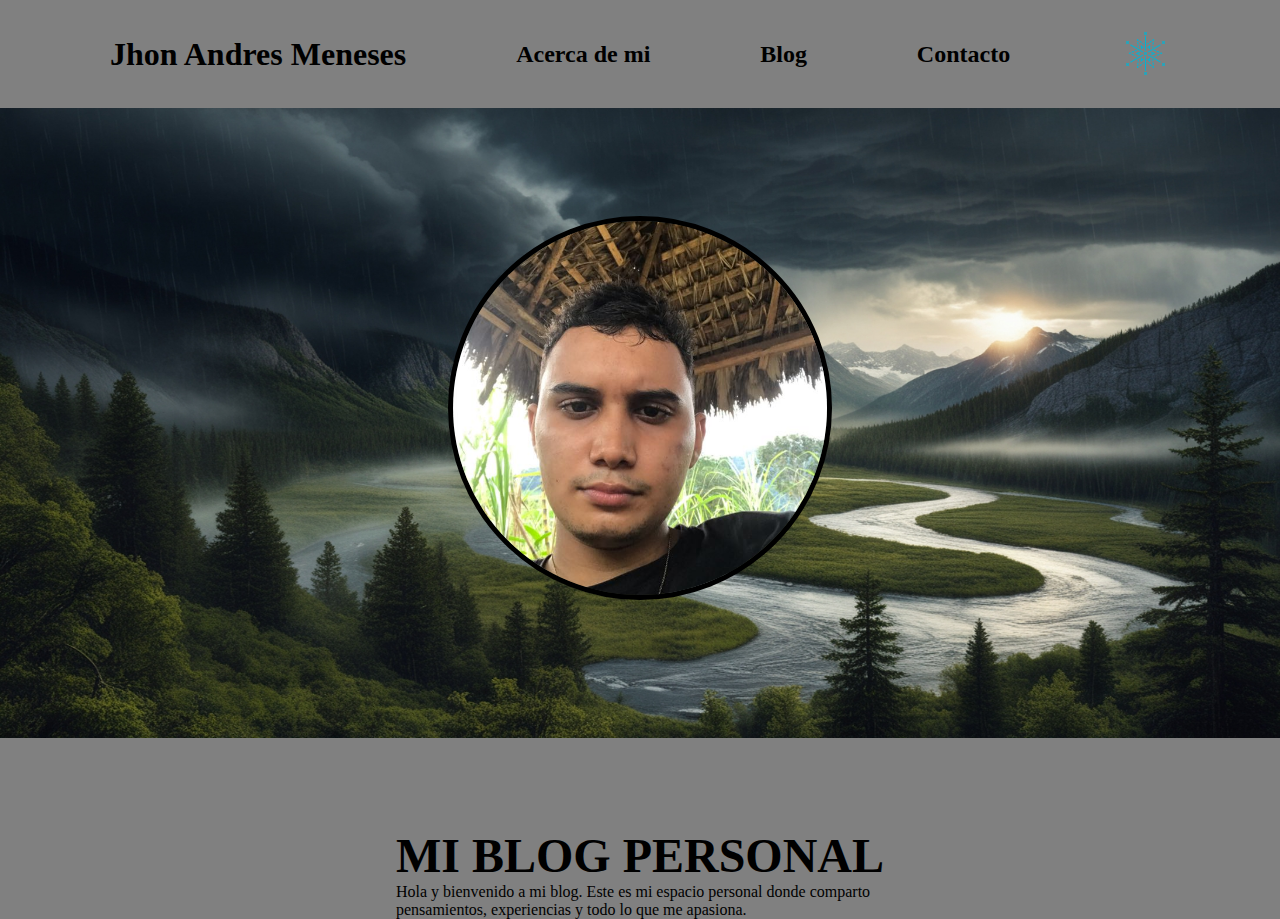
==== Index.html @ 0bab6d78 "titulo del blog y breve descripcion del blog" ====
<!DOCTYPE html>
<html lang="es">
<head>
    <meta charset="UTF-8">
    <meta name="viewport" content="width=device-width, initial-scale=1.0">
    <title>Pagina web</title>
    <link rel="stylesheet" href="/Styles.css">
</head>
<body>
    <div id="container">
        <header id="container-cabecera">
            <h1>Jhon Andres Meneses</h1>
            <h2> Acerca de mi</h2>
            <h2>Blog</h2>
            <h2>Contacto</h2>
            <img src="/IMG/hielo.png" alt="Logo de hielo">
        </header>
        <nav>
            <section>
                <article id="container-article">
                    <img id="img-paisaje" src="IMG/fondoPaisaje.jpg" alt="fondo paisaje montañas" width="100%">
                    <img id="img-perfil" src="IMG/perfil.enc" alt="foto mia">
                </article>
                <article id="container-article2">
                    <h1 id="titulo-blog">MI BLOG PERSONAL</h1>
                   <p id="bienvenido">Hola y bienvenido a mi blog. Este es mi espacio personal donde comparto <br> pensamientos, experiencias y todo lo que me apasiona.</p>
                </article>
            </section>       
        </nav>
    </div>
    <!-- <h1>Mis hobbies</h1> -->
</body>
</html>
---- Styles.css ----
* {
    margin: 0;
    padding: 0;
    box-sizing: border-box;
    cursor: url("IMG/cursor.png"), auto;
}
#container{
    background-color: rgb(128, 128, 128);
    width: 100%;
    height: 100%;
}

#container-cabecera {
    width: 100%;
    height: 12vh;
    background-color: rgb(128, 128, 128);
    display: flex;
    justify-content: space-evenly;
    align-items: center;
    flex-wrap: wrap;
}

#container-article{
position: relative;
width: 100%;
height: 80vh;
}

#img-paisaje{
    width: 100%;
    height: 70vh; 
}

#img-perfil{
    position: absolute;
    top: 15%;
    left: 35%;
    width: 30%;
    height: auto;
    border-radius: 100%;
    border: 5px solid;
    animation: cambioDeBorde 2s infinite;
}
@keyframes cambioDeBorde {
    0% {
      border-color: #2874A6;
    }
    50% {
      border-color: #1E8449;
    }
    100% {
      border-color: #717D7E;
    }
  }
#container-article2{
    display: grid;
    align-items: center;
    justify-content: space-evenly;
}
  #titulo-blog{
    font-size: 300%;
  }
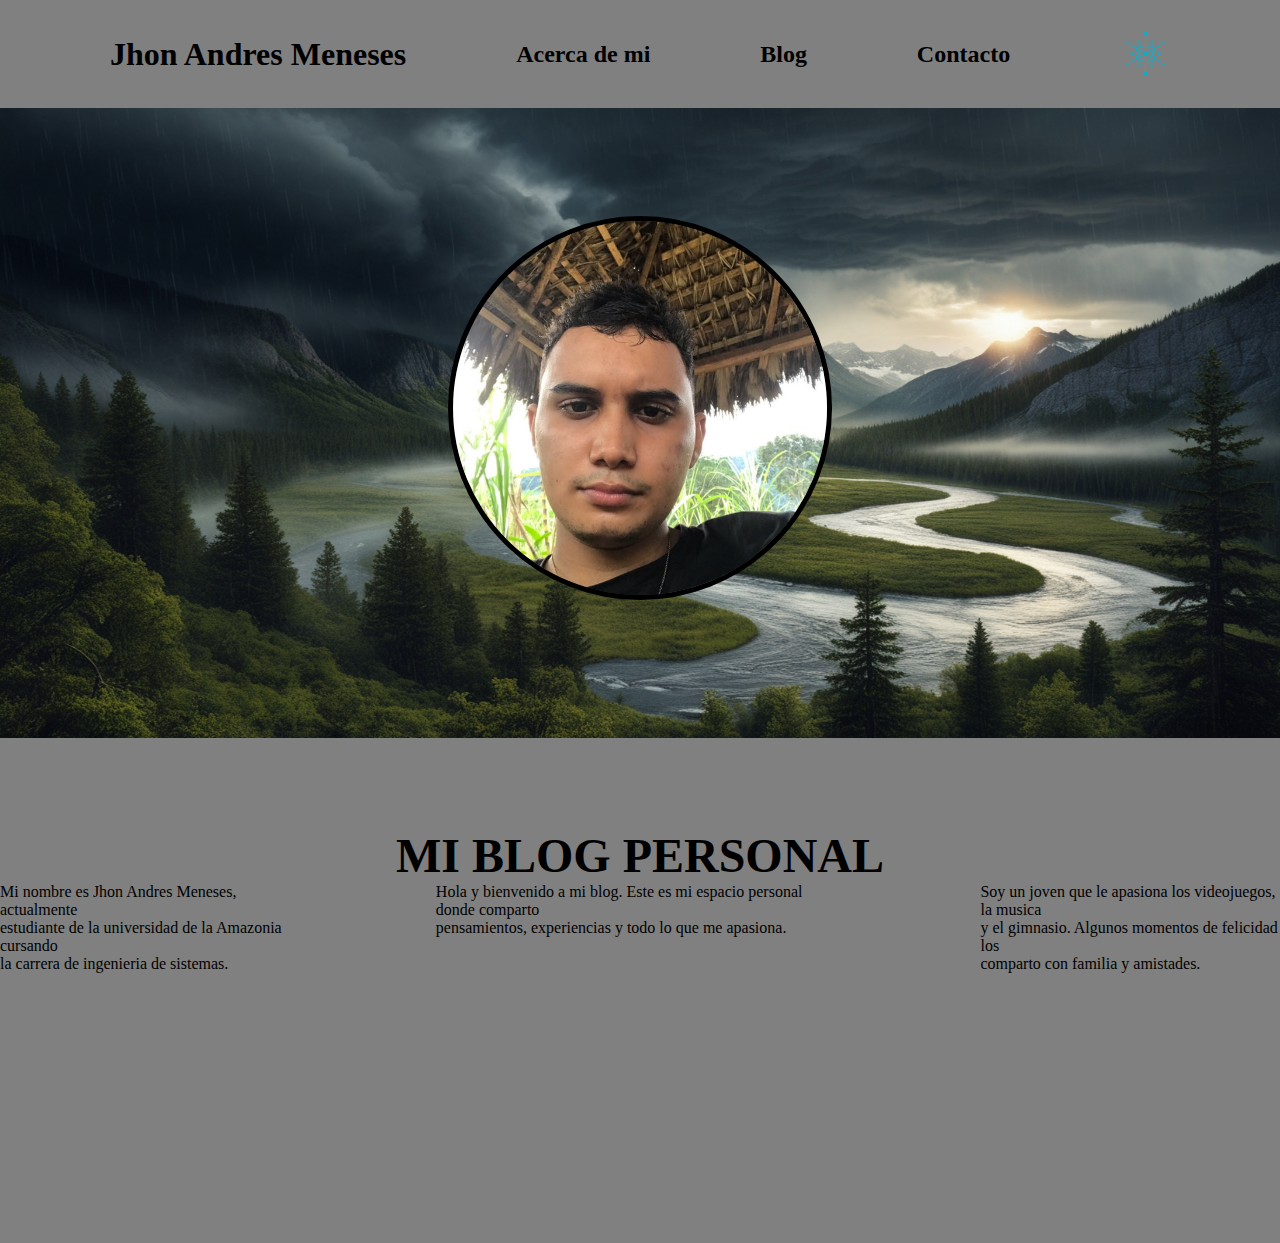
==== commit 62d7dd1c: "Se agregó una breve  informacion sobre mi en dos parrafos" ====
--- a/Index.html
+++ b/Index.html
@@ -1,11 +1,13 @@
 <!DOCTYPE html>
 <html lang="es">
+
 <head>
     <meta charset="UTF-8">
     <meta name="viewport" content="width=device-width, initial-scale=1.0">
     <title>Pagina web</title>
     <link rel="stylesheet" href="/Styles.css">
 </head>
+
 <body>
     <div id="container">
         <header id="container-cabecera">
@@ -23,11 +25,19 @@
                 </article>
                 <article id="container-article2">
                     <h1 id="titulo-blog">MI BLOG PERSONAL</h1>
-                   <p id="bienvenido">Hola y bienvenido a mi blog. Este es mi espacio personal donde comparto <br> pensamientos, experiencias y todo lo que me apasiona.</p>
                 </article>
-            </section>       
+                <article id="container-article3">
+                    <p id="introduccion">Mi nombre es Jhon Andres Meneses, actualmente <br>estudiante de la universidad de
+                        la Amazonia cursando <br>la carrera de ingenieria de sistemas. </p>
+                    <p id="bienvenido">Hola y bienvenido a mi blog. Este es mi espacio personal donde comparto <br>
+                        pensamientos, experiencias y todo lo que me apasiona.</p>
+                    <p id="introduccion2">Soy un joven que le apasiona los videojuegos, la musica <br>y el gimnasio.
+                        Algunos momentos de felicidad los <br>comparto con familia y amistades.</p>
+                </article>
+            </section>
         </nav>
     </div>
     <!-- <h1>Mis hobbies</h1> -->
 </body>
+
 </html>--- a/Styles.css
+++ b/Styles.css
@@ -4,7 +4,8 @@
     box-sizing: border-box;
     cursor: url("IMG/cursor.png"), auto;
 }
-#container{
+
+#container {
     background-color: rgb(128, 128, 128);
     width: 100%;
     height: 100%;
@@ -20,18 +21,18 @@
     flex-wrap: wrap;
 }
 
-#container-article{
-position: relative;
-width: 100%;
-height: 80vh;
+#container-article {
+    position: relative;
+    width: 100%;
+    height: 80vh;
 }
 
-#img-paisaje{
+#img-paisaje {
     width: 100%;
-    height: 70vh; 
+    height: 70vh;
 }
 
-#img-perfil{
+#img-perfil {
     position: absolute;
     top: 15%;
     left: 35%;
@@ -41,22 +42,35 @@
     border: 5px solid;
     animation: cambioDeBorde 2s infinite;
 }
+
 @keyframes cambioDeBorde {
     0% {
-      border-color: #2874A6;
+        border-color: #2874A6;
     }
+
     50% {
-      border-color: #1E8449;
+        border-color: #1E8449;
     }
+
     100% {
-      border-color: #717D7E;
+        border-color: #717D7E;
     }
-  }
-#container-article2{
+}
+
+#container-article2 {
     display: grid;
     align-items: center;
     justify-content: space-evenly;
 }
-  #titulo-blog{
+
+#titulo-blog {
     font-size: 300%;
-  }
+}
+
+#container-article3 {
+    width: 100%;
+    height: 40vh;
+    background-color:  rgb(128, 128, 128);
+    display: flex;
+    column-gap: 150px;
+}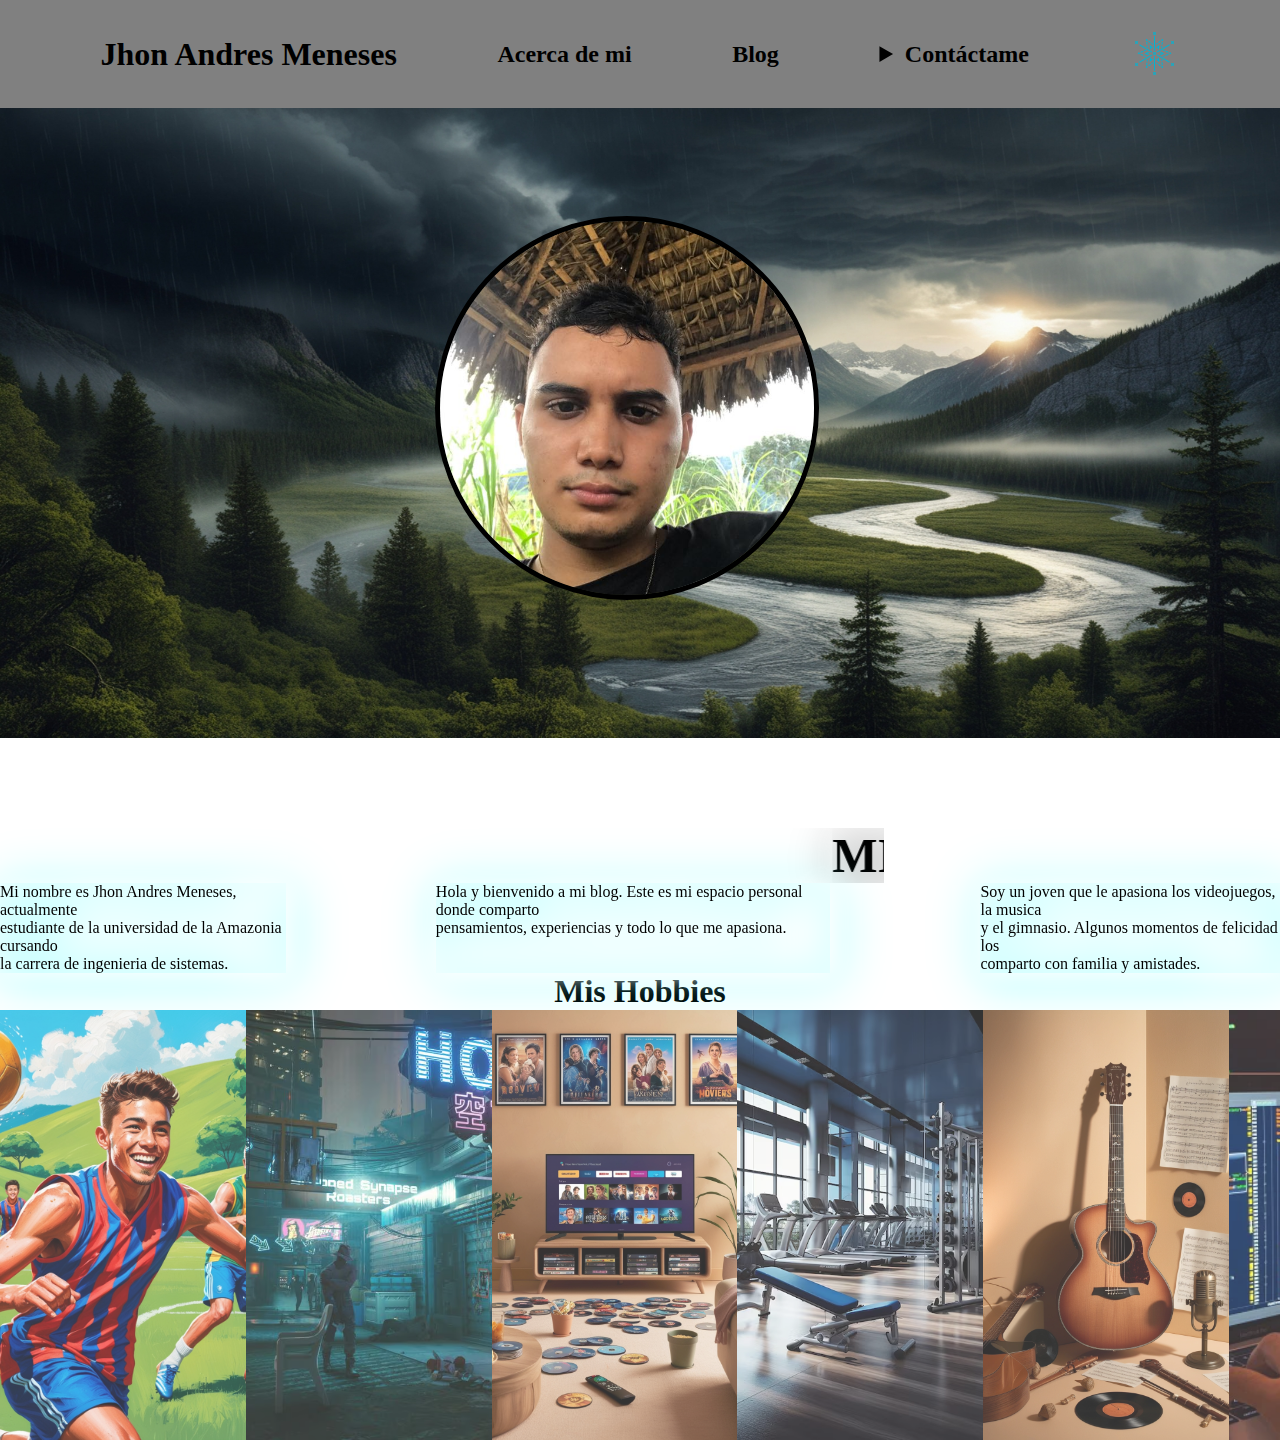
==== commit a9cfd099: "Agregue las imagenes de mis hobbies y en el boton de contactame hice una lista que despliega cuatro " ====
--- a/Index.html
+++ b/Index.html
@@ -14,7 +14,15 @@
             <h1>Jhon Andres Meneses</h1>
             <h2> Acerca de mi</h2>
             <h2>Blog</h2>
-            <h2>Contacto</h2>
+            <details>
+                <summary>Contáctame</summary>
+                <a href="https://www.facebook.com/profile.php?id=100020453389359"><img class="redes"src="IMG/facebook.png"
+                        alt="icono facebook"></a>
+                <a href="https://www.instagram.com/menesesandres7/"><img class="redes"src="IMG/instagram.png"
+                        alt="icono instagram"></a>
+                <a href="https://x.com/AndresMR394"><img class="redes"src="IMG/twitter.png" alt="icono twitter"></a>
+                <a href="mailto:menesesandres394@gmail.com"><img class="redes"src="IMG/gmail.png" alt="icono gmail"></a>
+            </details>
             <img src="/IMG/hielo.png" alt="Logo de hielo">
         </header>
         <nav>
@@ -24,20 +32,34 @@
                     <img id="img-perfil" src="IMG/perfil.enc" alt="foto mia">
                 </article>
                 <article id="container-article2">
-                    <h1 id="titulo-blog">MI BLOG PERSONAL</h1>
+                    <marquee>
+                        <h1 id="titulo-blog">MI BLOG PERSONAL</h1>
+                    </marquee>
                 </article>
                 <article id="container-article3">
-                    <p id="introduccion">Mi nombre es Jhon Andres Meneses, actualmente <br>estudiante de la universidad de
+                    <p id="introduccion">Mi nombre es Jhon Andres Meneses, actualmente <br>estudiante de la universidad
+                        de
                         la Amazonia cursando <br>la carrera de ingenieria de sistemas. </p>
                     <p id="bienvenido">Hola y bienvenido a mi blog. Este es mi espacio personal donde comparto <br>
                         pensamientos, experiencias y todo lo que me apasiona.</p>
                     <p id="introduccion2">Soy un joven que le apasiona los videojuegos, la musica <br>y el gimnasio.
                         Algunos momentos de felicidad los <br>comparto con familia y amistades.</p>
                 </article>
+                <article>
+                    <h1 id="titulo-hobbies">Mis Hobbies</h1>
+                </article>
+                <article id="container-hobbies">
+                    <img class="hobbies" src="/IMG/futbol.jpg" alt="Hobbies futbol">                  
+                    <img class="hobbies" src="/IMG/videojuegos.avif" alt="Hobbies videojuegos">                 
+                    <img class="hobbies" src="/IMG/peliculas.jpg" alt="Hobbies series y peliculas">                
+                    <img class="hobbies" src="/IMG/gimnasio.avif" alt="Hobbies gimnasio">                 
+                    <img class="hobbies" src="/IMG/musica.jpg" alt="Hobbies musica">                   
+                    <img class="hobbies" src="/IMG/programar.webp" alt="Hobbies programar">             
+                </article>          
             </section>
         </nav>
     </div>
-    <!-- <h1>Mis hobbies</h1> -->
+
 </body>
 
 </html>--- a/Styles.css
+++ b/Styles.css
@@ -6,7 +6,7 @@
 }
 
 #container {
-    background-color: rgb(128, 128, 128);
+    background-color: white;
     width: 100%;
     height: 100%;
 }
@@ -35,7 +35,7 @@
 #img-perfil {
     position: absolute;
     top: 15%;
-    left: 35%;
+    left: 34%;
     width: 30%;
     height: auto;
     border-radius: 100%;
@@ -61,16 +61,64 @@
     display: grid;
     align-items: center;
     justify-content: space-evenly;
+    background-color: rgb(255, 255, 255);
 }
 
 #titulo-blog {
     font-size: 300%;
+    box-shadow: 2px 2px 20px white;
+    filter: drop-shadow(2px 2px 20px gray);
 }
 
 #container-article3 {
     width: 100%;
-    height: 40vh;
-    background-color:  rgb(128, 128, 128);
+    height: 10vh;
+    background-color: rgb(255, 255, 255);
     display: flex;
     column-gap: 150px;
+}
+
+#introduccion{
+    box-shadow: 2px 2px 20px white;
+    filter: drop-shadow(2px 2px 20px cyan);
+}
+#introduccion2{
+    box-shadow: 2px 2px 20px white;
+    filter: drop-shadow(2px 2px 20px cyan);
+}
+#bienvenido{
+    box-shadow: 2px 2px 20px white;
+    filter: drop-shadow(2px 2px 20px cyan);
+}
+#container-hobbies{
+    display: flex;
+    width: 1475px;
+    height: 430px;  
+}
+.hobbies{
+    width: 0px;
+    flex-grow: 1;
+    object-fit: cover;
+    opacity: .8;
+    transition: .5s ease;
+}
+.hobbies:hover{
+    cursor: pointer;
+    width: 300px;
+    opacity: 1;
+    filter: contrast(120%);
+}
+
+#titulo-hobbies {
+    font-size: 200%;
+    text-align: center;
+}
+
+.redes{
+    cursor: pointer;
+}
+summary{
+    font-weight: bold;
+    font-size: 150%;
+    cursor: pointer;
 }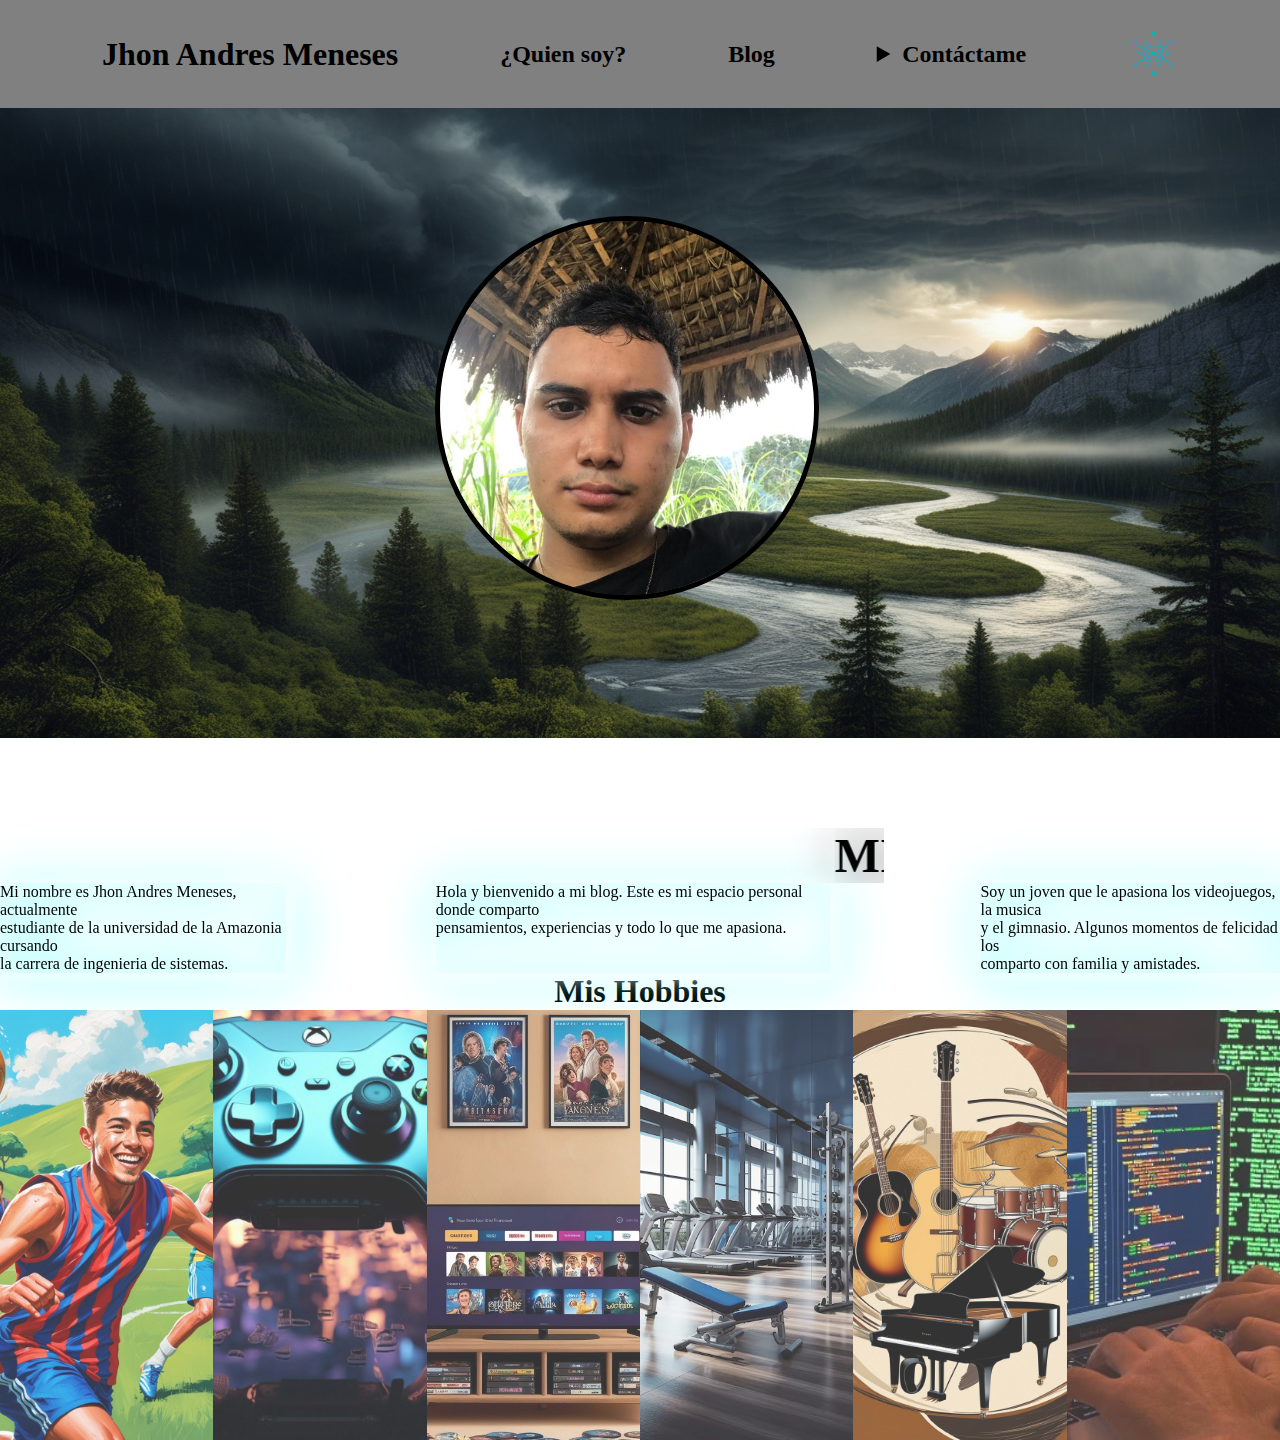
==== commit a0ac548d: "los titulos de la cabecera le agregué animacion de colores mediante hover, hice el reponsive de la t" ====
--- a/Index.html
+++ b/Index.html
@@ -11,9 +11,9 @@
 <body>
     <div id="container">
         <header id="container-cabecera">
-            <h1>Jhon Andres Meneses</h1>
-            <h2> Acerca de mi</h2>
-            <h2>Blog</h2>
+            <h1 id="name">Jhon Andres Meneses</h1>
+            <h2 id="quien-soy"> ¿Quien soy?</h2>
+            <h2 id="blog">Blog</h2>
             <details>
                 <summary>Contáctame</summary>
                 <a href="https://www.facebook.com/profile.php?id=100020453389359"><img class="redes"src="IMG/facebook.png"
@@ -50,11 +50,11 @@
                 </article>
                 <article id="container-hobbies">
                     <img class="hobbies" src="/IMG/futbol.jpg" alt="Hobbies futbol">                  
-                    <img class="hobbies" src="/IMG/videojuegos.avif" alt="Hobbies videojuegos">                 
+                    <img class="hobbies" src="/IMG/videojuegos.jpg" alt="Hobbies videojuegos">                 
                     <img class="hobbies" src="/IMG/peliculas.jpg" alt="Hobbies series y peliculas">                
                     <img class="hobbies" src="/IMG/gimnasio.avif" alt="Hobbies gimnasio">                 
                     <img class="hobbies" src="/IMG/musica.jpg" alt="Hobbies musica">                   
-                    <img class="hobbies" src="/IMG/programar.webp" alt="Hobbies programar">             
+                    <img class="hobbies" src="/IMG/programar.jpg" alt="Hobbies programar">             
                 </article>          
             </section>
         </nav>
--- a/Styles.css
+++ b/Styles.css
@@ -1,3 +1,4 @@
+
 * {
     margin: 0;
     padding: 0;
@@ -19,6 +20,51 @@
     justify-content: space-evenly;
     align-items: center;
     flex-wrap: wrap;
+}
+#name, #blog {
+    transition: color 0.5s ease-in-out; 
+}
+
+#name:hover, #blog:hover {
+    animation: cambioColores 2s infinite;
+}
+
+#quien-soy{
+    cursor: pointer;
+    transition: color 0.5s ease-in-out; 
+}
+
+#quien-soy:hover {
+    animation: cambioColores 2s infinite; 
+}
+
+summary {
+    font-weight: bold;
+    font-size: 150%;
+    cursor: pointer;
+    transition: color 0.5s ease-in-out; 
+}
+
+summary:hover {
+    animation: cambioColores 2s infinite; 
+}
+
+@keyframes cambioColores {
+    0% {
+        color: #225d3b; 
+    }
+    25% {
+        color: #529dcf;
+    }
+    50% {
+        color: #aea89f; 
+    }
+    75% {
+        color: #8E44AD; 
+    }
+    100% {
+        color: #E74C3C; 
+    }
 }
 
 #container-article {
@@ -78,31 +124,28 @@
     column-gap: 150px;
 }
 
-#introduccion{
+#introduccion,
+#introduccion2,
+#bienvenido {
     box-shadow: 2px 2px 20px white;
     filter: drop-shadow(2px 2px 20px cyan);
 }
-#introduccion2{
-    box-shadow: 2px 2px 20px white;
-    filter: drop-shadow(2px 2px 20px cyan);
-}
-#bienvenido{
-    box-shadow: 2px 2px 20px white;
-    filter: drop-shadow(2px 2px 20px cyan);
-}
-#container-hobbies{
+
+#container-hobbies {
     display: flex;
-    width: 1475px;
-    height: 430px;  
-}
-.hobbies{
+    width: 100%;
+    height: 430px;
+}
+
+.hobbies {
     width: 0px;
     flex-grow: 1;
     object-fit: cover;
     opacity: .8;
     transition: .5s ease;
 }
-.hobbies:hover{
+
+.hobbies:hover {
     cursor: pointer;
     width: 300px;
     opacity: 1;
@@ -114,11 +157,124 @@
     text-align: center;
 }
 
-.redes{
-    cursor: pointer;
-}
-summary{
-    font-weight: bold;
-    font-size: 150%;
-    cursor: pointer;
-}+@media only screen and (min-width: 768px) and (max-width: 1024px) {
+    #container-cabecera {
+        flex-direction: row;
+        justify-content: space-around;
+        height: auto;
+    }
+
+    #container-article {
+        height: auto;
+    }
+
+    #img-paisaje {
+        height: 50vh; 
+    }
+
+    #img-perfil {
+        top: 15%;
+        left: 50%;
+        transform: translateX(-50%);
+        width: 40%; 
+    }
+
+    #titulo-blog {
+        font-size: 250%; 
+        margin: 70px;
+    }
+
+    #container-article3 {
+        flex-direction: row;
+        column-gap: 50px; 
+        row-gap: 10px;
+        margin-bottom: 100px;
+    }
+
+    #container-hobbies {
+        flex-direction: row; 
+        width: 100%;
+        height: auto;
+    }
+    
+    .hobbies {
+        width: 0px;
+        flex-grow: 1;
+        object-fit: cover;
+        opacity: .8;
+        transition: .5s ease;
+        border: solid 2px;
+    }
+    
+    #titulo-hobbies {
+        font-size: 180%;
+    }
+    
+    #introduccion, #bienvenido, #introduccion2 {
+        font-size: 120%; 
+    }
+}
+
+@media only screen and (max-width: 440px) {
+    #container-cabecera {
+        flex-direction: column;
+        height: auto;
+    }
+
+    #container-article {
+        height: auto;
+    }
+
+    #img-paisaje {
+        height: 40vh;
+    }
+
+    #img-perfil {
+        top: 10%;
+        left: 50%;
+        transform: translateX(-50%);
+        width: 50%;
+    }
+
+    #titulo-blog {
+        font-size: 200%;
+    }
+
+    #container-article3 {
+        flex-direction: column;
+        column-gap: 3;
+        row-gap: 20px;
+        margin-bottom: 150px;
+    }
+
+    #introduccion {
+        order: 2;
+    }
+
+    #bienvenido {
+        order: 1;
+    }
+
+    #introduccion2 {
+        order: 3;
+    }
+
+    #container-hobbies {
+        flex-direction: column;
+        width: 100%;
+        height: auto;
+    }
+
+    .hobbies {
+        width: 100%;
+        height: auto;
+        flex-grow: 0;
+        border: solid 5px;
+    }
+   
+    #titulo-hobbies {
+        font-size: 150%;
+    }
+}
+
+
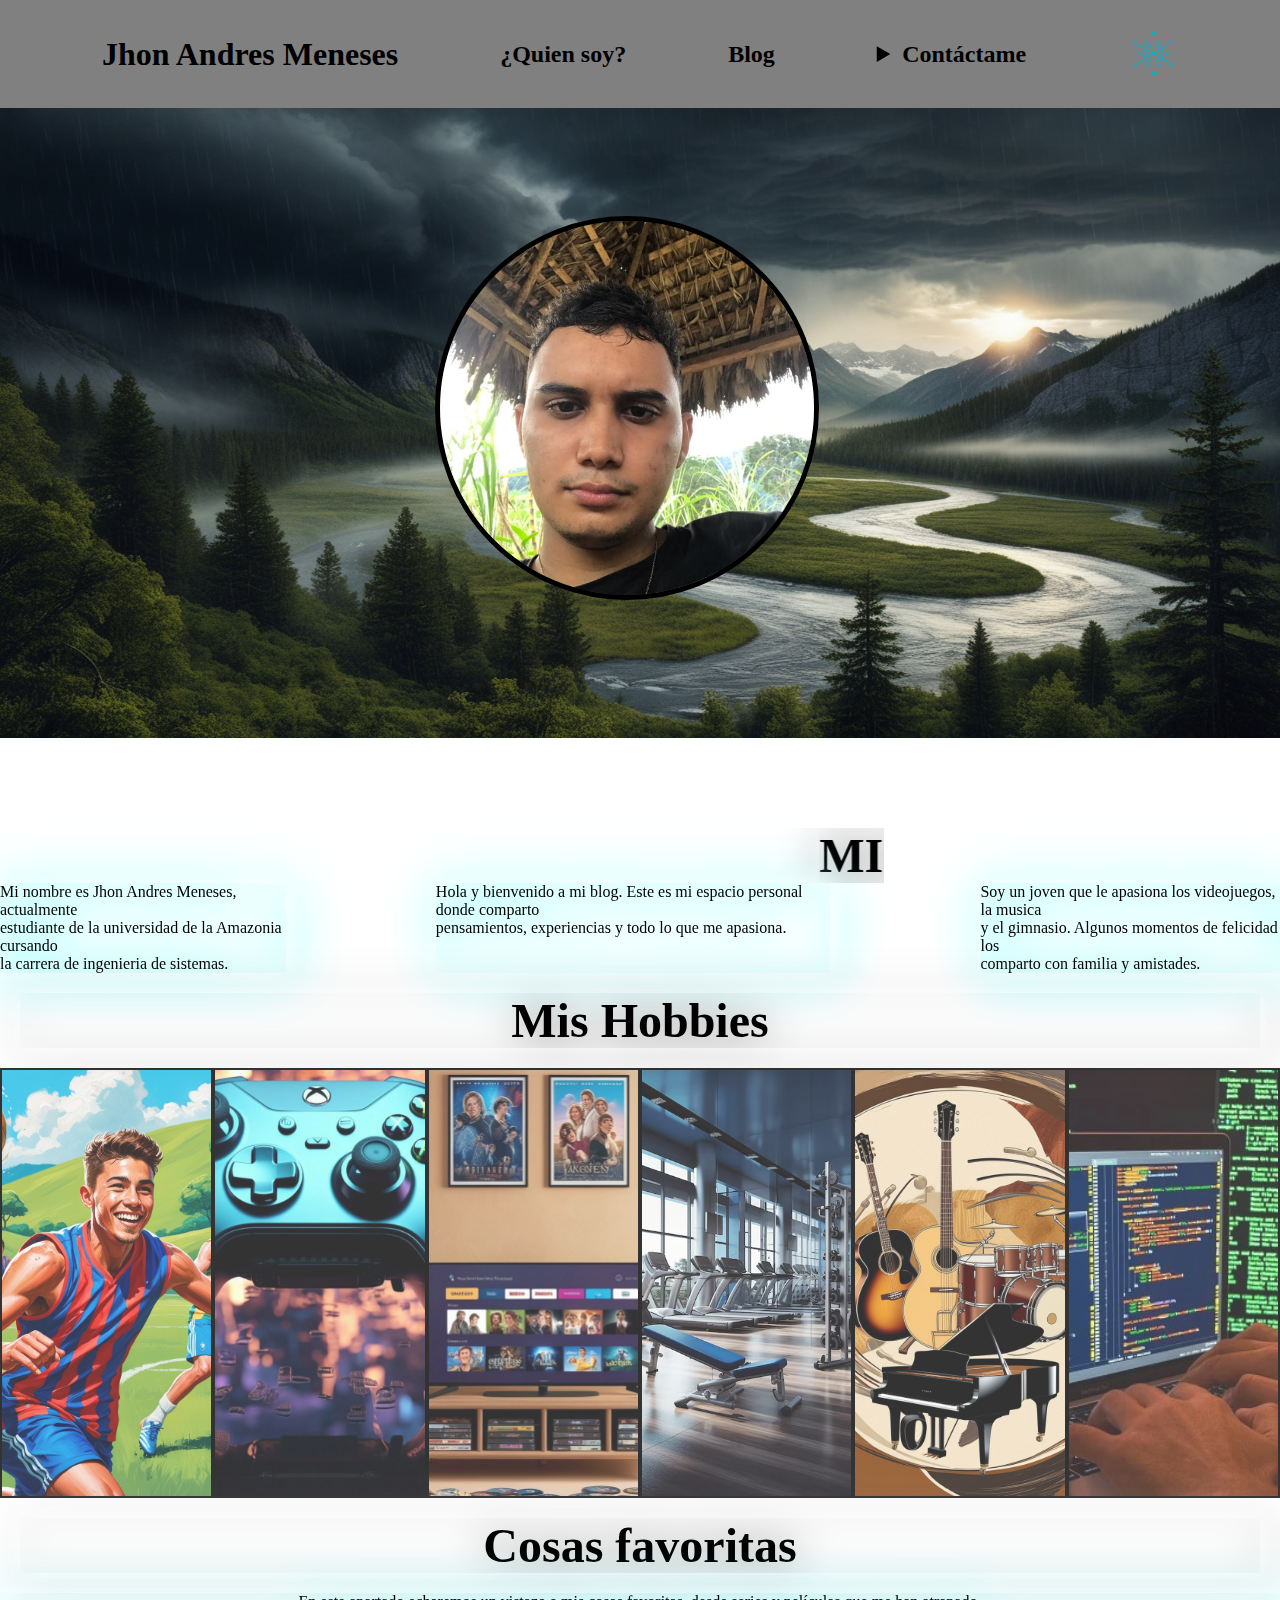
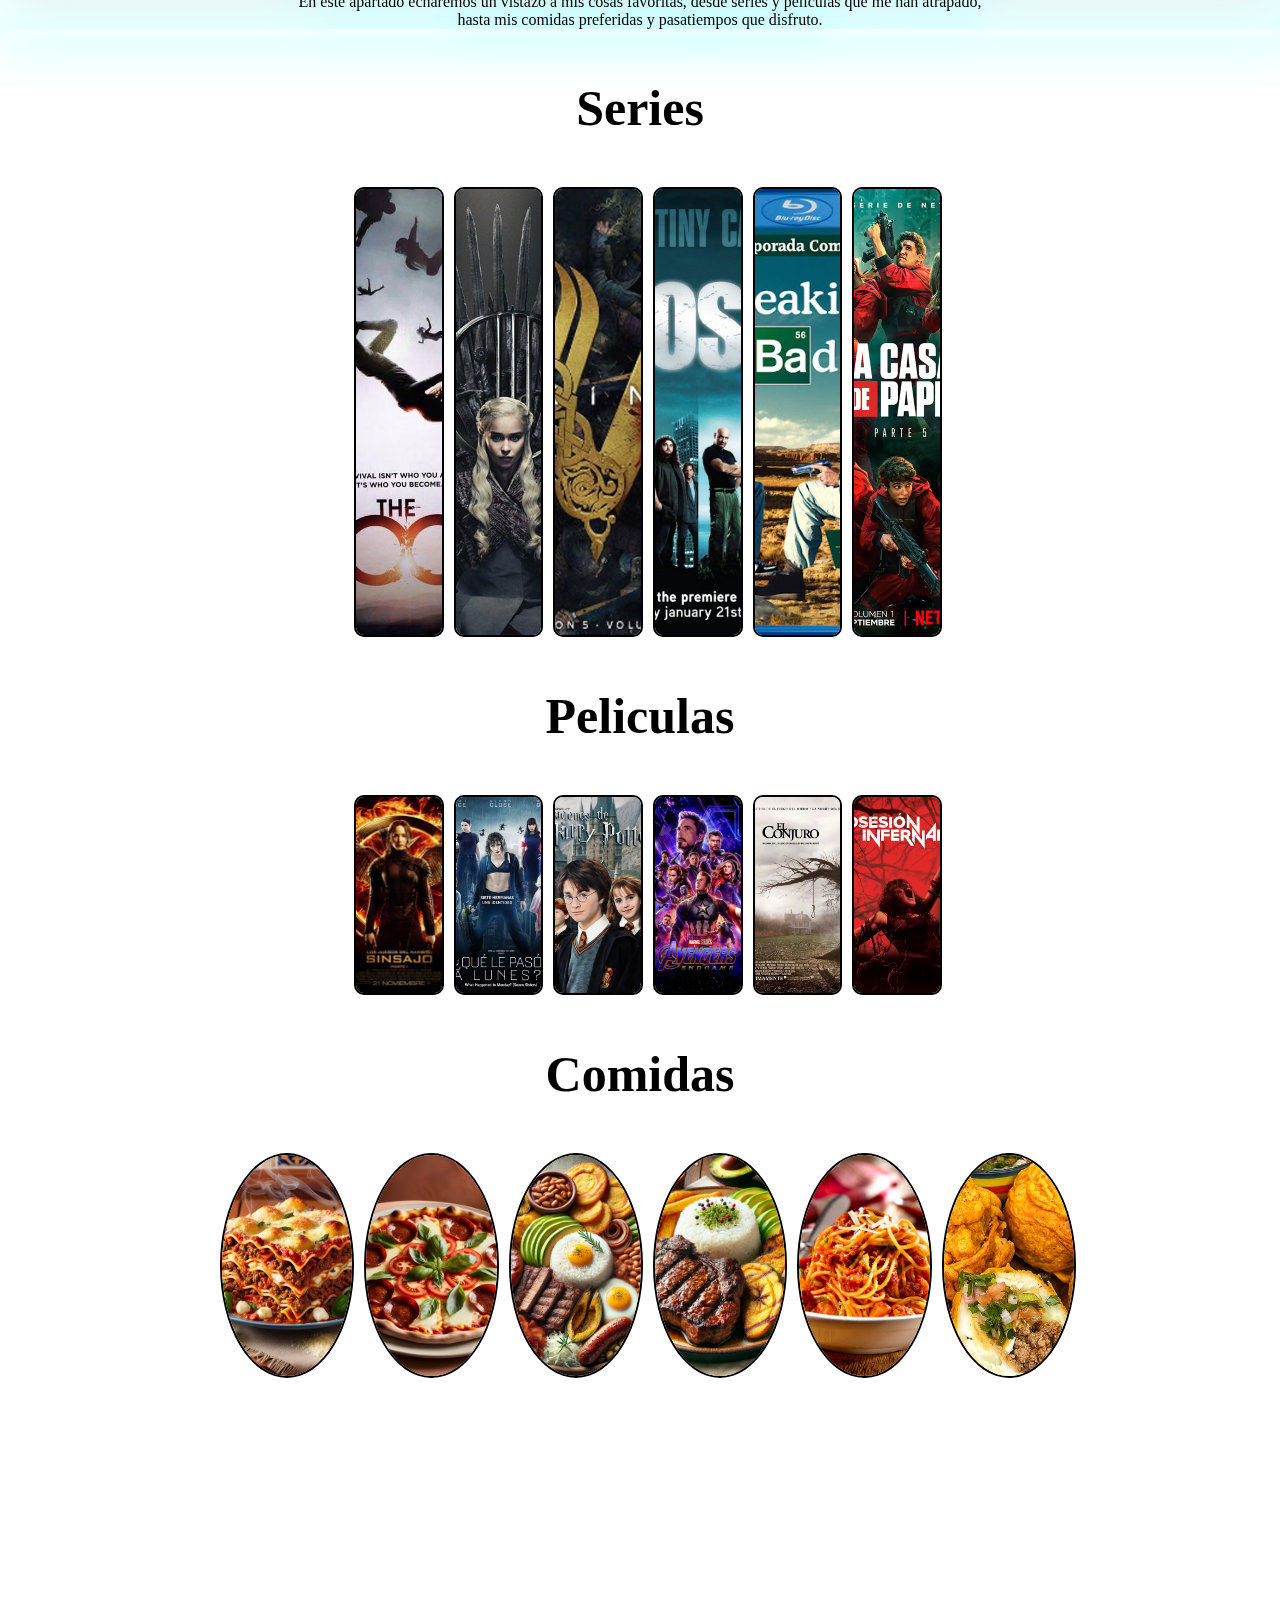
==== commit 864e086c: "agregué coas favoritas, como peliculas, series, comidas, con sus respectiva imagen" ====
--- a/Index.html
+++ b/Index.html
@@ -16,12 +16,14 @@
             <h2 id="blog">Blog</h2>
             <details>
                 <summary>Contáctame</summary>
-                <a href="https://www.facebook.com/profile.php?id=100020453389359"><img class="redes"src="IMG/facebook.png"
-                        alt="icono facebook"></a>
-                <a href="https://www.instagram.com/menesesandres7/"><img class="redes"src="IMG/instagram.png"
-                        alt="icono instagram"></a>
-                <a href="https://x.com/AndresMR394"><img class="redes"src="IMG/twitter.png" alt="icono twitter"></a>
-                <a href="mailto:menesesandres394@gmail.com"><img class="redes"src="IMG/gmail.png" alt="icono gmail"></a>
+                <a target="_black" href="https://www.facebook.com/profile.php?id=100020453389359"><img class="redes"
+                        src="IMG/facebook.png" alt="icono facebook"></a>
+                <a target="_black" href="https://www.instagram.com/menesesandres7/"><img class="redes"
+                        src="IMG/instagram.png" alt="icono instagram"></a>
+                <a target="_black" href="https://x.com/AndresMR394"><img class="redes" src="IMG/twitter.png"
+                        alt="icono twitter"></a>
+                <a target="_black" href="mailto:menesesandres394@gmail.com"><img class="redes" src="IMG/gmail.png"
+                        alt="icono gmail"></a>
             </details>
             <img src="/IMG/hielo.png" alt="Logo de hielo">
         </header>
@@ -49,17 +51,55 @@
                     <h1 id="titulo-hobbies">Mis Hobbies</h1>
                 </article>
                 <article id="container-hobbies">
-                    <img class="hobbies" src="/IMG/futbol.jpg" alt="Hobbies futbol">                  
-                    <img class="hobbies" src="/IMG/videojuegos.jpg" alt="Hobbies videojuegos">                 
-                    <img class="hobbies" src="/IMG/peliculas.jpg" alt="Hobbies series y peliculas">                
-                    <img class="hobbies" src="/IMG/gimnasio.avif" alt="Hobbies gimnasio">                 
-                    <img class="hobbies" src="/IMG/musica.jpg" alt="Hobbies musica">                   
-                    <img class="hobbies" src="/IMG/programar.jpg" alt="Hobbies programar">             
-                </article>          
+                    <img class="hobbies" src="/IMG/futbol.jpg" alt="Hobbies futbol">
+                    <img class="hobbies" src="/IMG/videojuegos.jpg" alt="Hobbies videojuegos">
+                    <img class="hobbies" src="/IMG/peliculas.jpg" alt="Hobbies series y peliculas">
+                    <img class="hobbies" src="/IMG/gimnasio.avif" alt="Hobbies gimnasio">
+                    <img class="hobbies" src="/IMG/musica.jpg" alt="Hobbies musica">
+                    <img class="hobbies" src="/IMG/programar.jpg" alt="Hobbies programar">
+                </article>
+                <article>
+                    <h1 id="titulo-fav">Cosas favoritas</h1>
+                    <p id="text-fav">En este apartado echaremos un vistazo a mis cosas favoritas, desde series y películas que me han
+                        atrapado, <br>hasta mis comidas preferidas y pasatiempos que disfruto. </p>
+                </article>
+                <article>
+                    <h2 id="titulo-series">Series</h2>
+                </article>
+                <article id="container-article4">
+                    <img src="IMG/the100.webp" alt="serie the 100">
+                    <img src="IMG/got.jpg" alt="serie game of trons">
+                    <img src="IMG/vikingos.jpg" alt="serie vikingos">
+                    <img src="IMG/lost.jpg" alt="serie lost">
+                    <img src="IMG/breaking.jpg" alt="serie breaking bad">
+                    <img src="IMG/papel.webp" alt="serie la casa de papel">
+                </article>
+                <article></article>
+                    <h2 id="titulo-peliculas">Peliculas</h2>
+                </article>
+                <article id="container-article5">
+                    <img src="IMG/juegos.jpg" alt="pelicula juegos del hambre">
+                    <img src="IMG/lunes.jpg" alt="pelicula que le paso a lunes">
+                    <img src="IMG/harry.jpeg" alt="pelicula harry potter">
+                    <img src="IMG/avangers.jpg" alt="pelicula avengers endgame ">
+                    <img src="IMG/conjuro.webp" alt="pelicula el conjuro 1">
+                    <img src="IMG/infernal.jpg" alt="pelicula posesion infernal">
+                </article>
+                <article></article>
+                    <h2 id="titulo-comidas">Comidas</h2>
+                </article>
+                <article id="container-article6">
+                <img src="IMG/lasaña.jpg" alt="comida lasaña">
+                <img src="IMG/pizza.jpg" alt="comida pizza">
+                <img src="IMG/paisa.webp" alt="comida bandeja paisa">
+                <img src="IMG/churrasco.webp" alt="comida churrasco">
+                <img src="IMG/espaguetis.jpg" alt="comida espaguetis">
+                <img src="IMG/papa.jpg" alt="comida papa rellena">
+                </article>
             </section>
         </nav>
     </div>
 
 </body>
 
-</html>+</html>
--- a/Styles.css
+++ b/Styles.css
@@ -65,6 +65,13 @@
     100% {
         color: #E74C3C; 
     }
+}
+
+.redes{
+    cursor: pointer;
+}
+.redes:hover {
+     transform: translate(0,-10%);
 }
 
 #container-article {
@@ -143,6 +150,7 @@
     object-fit: cover;
     opacity: .8;
     transition: .5s ease;
+    border: solid 2px;
 }
 
 .hobbies:hover {
@@ -152,9 +160,93 @@
     filter: contrast(120%);
 }
 
-#titulo-hobbies {
-    font-size: 200%;
+#titulo-hobbies, #titulo-fav {
+    font-size: 300%;
     text-align: center;
+    margin: 20px;
+    box-shadow: 2px 2px 20px white;
+    filter: drop-shadow(2px 2px 20px gray);
+}
+
+#container-article4{
+    margin: 20px 0 0 200px;
+    width: 70%;
+    height: 450px;
+    display: flex;
+    justify-content: center;
+    gap: 10px;
+}
+
+#container-article4 img{
+    width: 10%;
+    height: 100%;
+    object-fit: cover;
+    border-radius: 10px;
+    border: 2px solid rgb(255, 255, 255, 0.684);
+    transition: all ease-in-out 0.5s;
+    border: solid 2px;
+}
+
+#container-article4 img:hover{
+width: 25%;
+}
+
+#titulo-series, #titulo-peliculas, #titulo-comidas{
+    margin: 50px;
+    font-size: 50px;
+    text-align: center;
+}
+
+#text-fav{
+    text-align: center;
+     box-shadow: 2px 2px 20px white;
+    filter: drop-shadow(2px 2px 20px cyan);
+}
+
+#container-article5{
+    margin: 20px 0 0 200px;
+    width: 70%;
+    height: 200px;
+    display: flex;
+    justify-content: center;
+    gap: 10px;
+}
+
+#container-article5 img{
+    width: 10%;
+    height: 100%;
+    object-fit: cover;
+    border-radius: 10px;
+    border: 2px solid rgb(255, 255, 255, 0.684);
+    transition: all ease-in-out 0.5s;
+    border: solid 2px;
+}
+
+#container-article5 img:hover{
+width: 15%;
+}
+
+#container-article6{
+    margin: 20px 0 0 200px;
+    width: 70%;
+    height: 450px;
+    display: flex;
+    justify-content: center;
+    gap: 10px;
+}
+
+#container-article6 img{
+    width: 15%;
+    height: 50%;
+    object-fit: cover;
+    border-radius: 100%;
+    border: 2px solid rgb(255, 255, 255, 0.684);
+    transition: all ease-in-out 0.5s;
+    border: solid 2px;
+}
+
+#container-article6 img:hover{
+width: 25%;
 }
 
 @media only screen and (min-width: 768px) and (max-width: 1024px) {
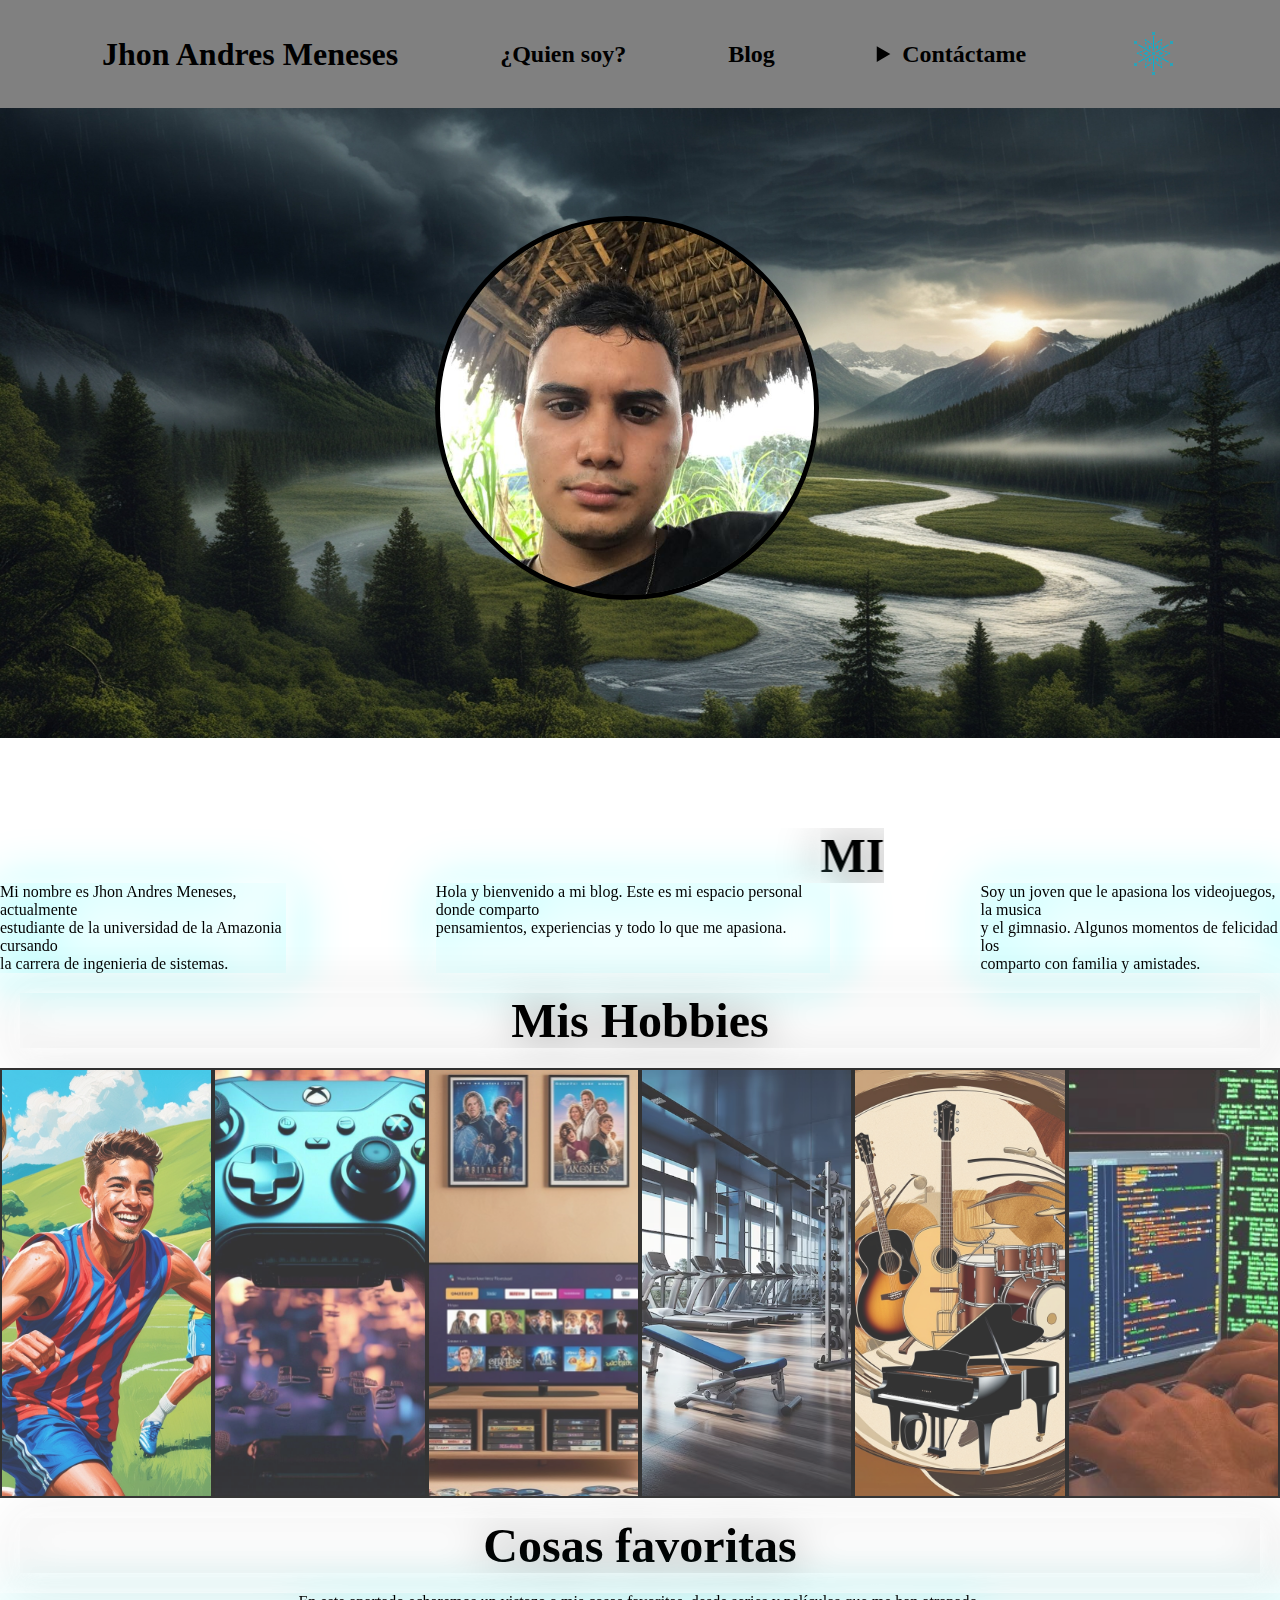
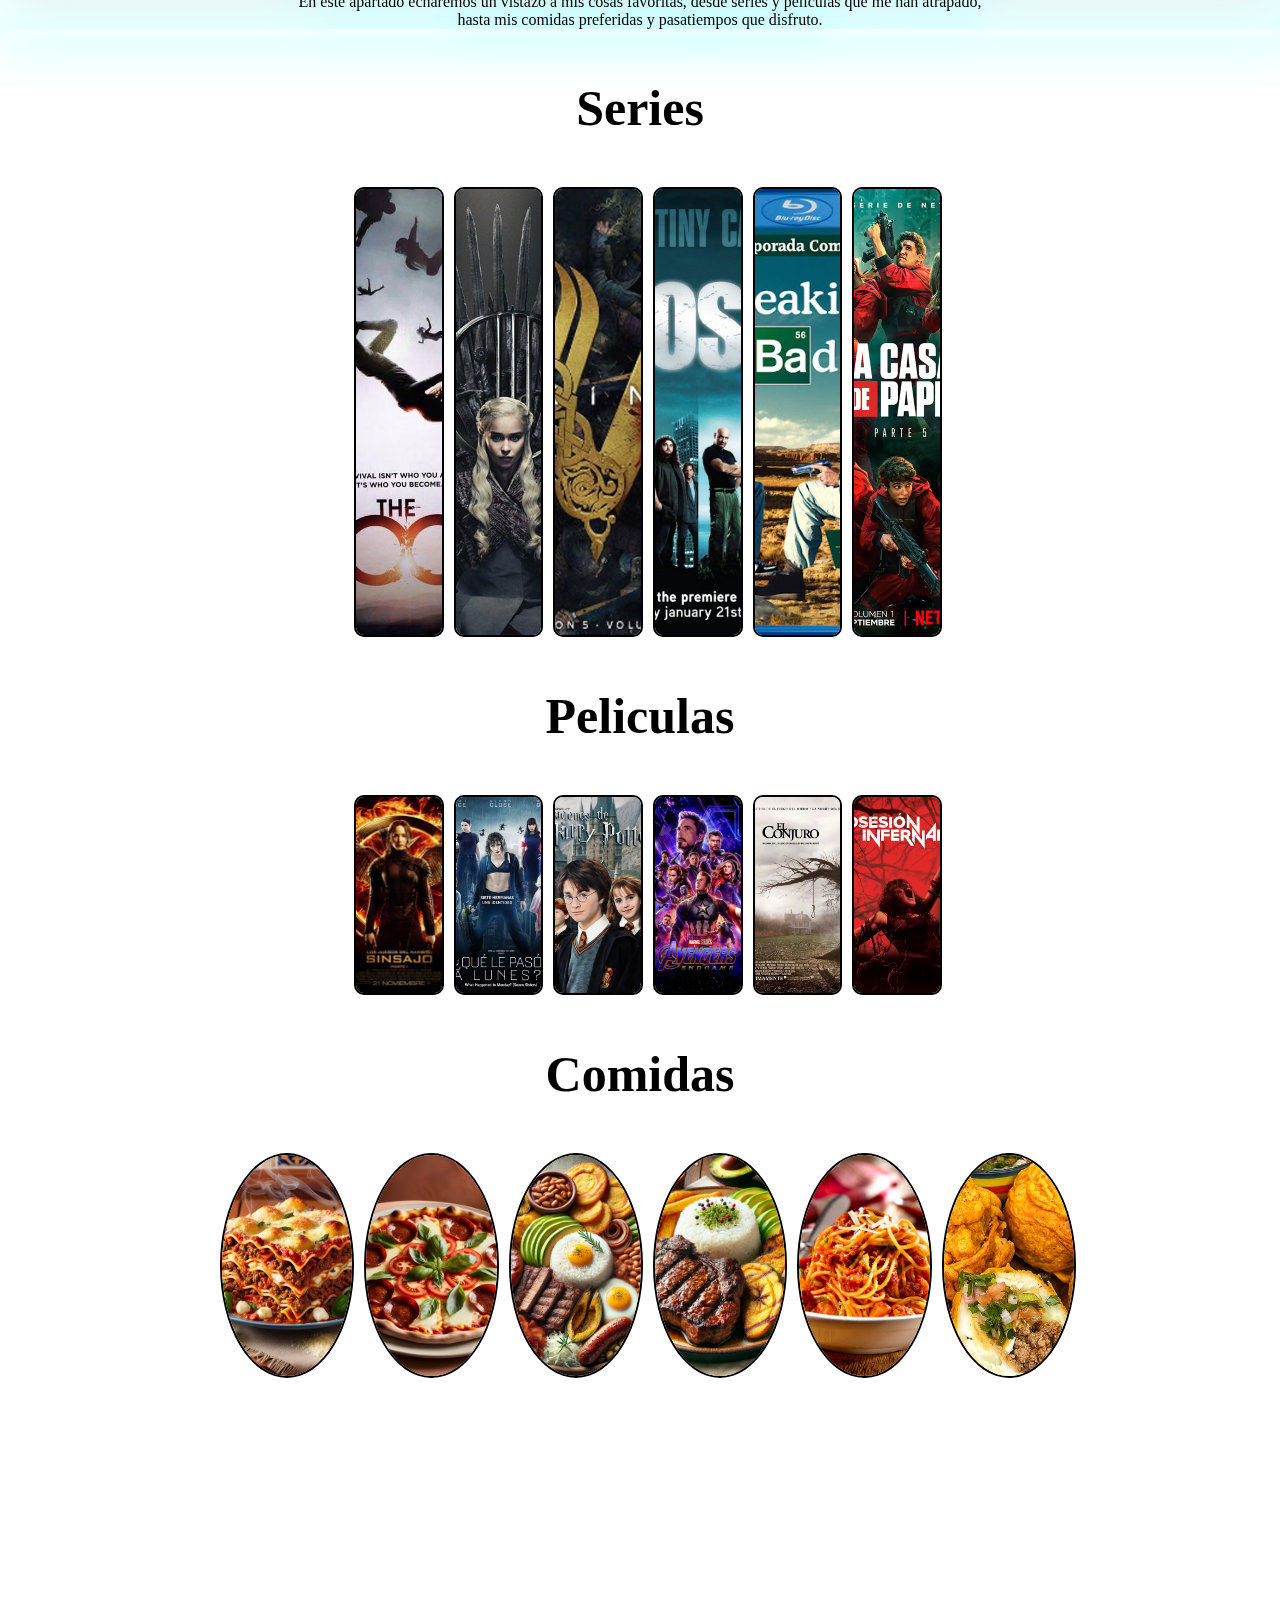
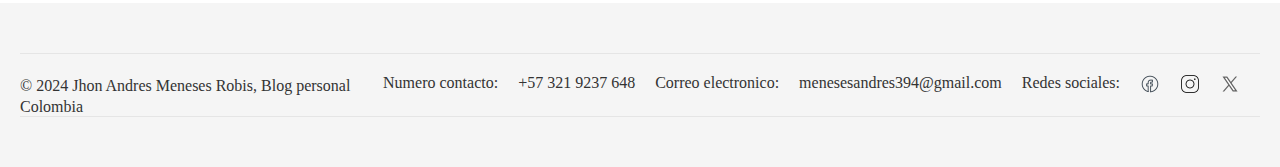
==== commit edb7e386: "agregué el footer y termine de hacer todo reponsive" ====
--- a/Index.html
+++ b/Index.html
@@ -98,6 +98,26 @@
                 </article>
             </section>
         </nav>
+        <footer class="site-footer">                  
+            <div class="footer-legal">
+                <p>© 2024 Jhon Andres Meneses Robis, Blog personal</p>
+                <ul>
+                    <li>Numero contacto:</li>
+                    <li><a target="_black" href="https://wa.me/3219237648">+57 321 9237 648</a></li>
+                    <li>Correo electronico:</li>
+                    <li><a  href="mailto:menesesandres394@gmail.com">menesesandres394@gmail.com</a></li>
+                    <li>Redes sociales:</li>
+                    <li><a target="_black" href="https://www.facebook.com/profile.php?id=100020453389359"><img class="redes"
+                        src="IMG/face.png" alt="icono facebook"></a></li>
+                    <li><a target="_black" href="https://www.instagram.com/menesesandres7/"><img class="redes"
+                        src="IMG/insta.png" alt="icono instagram"></a></li>
+                    <li><a target="_black" href="https://x.com/AndresMR394"><img class="redes" src="IMG/tw.png"
+                        alt="icono twitter"></a></li>
+                </ul>
+                <p class="country-link">Colombia</p>
+            </div>
+            <hr>
+        </footer>
     </div>
 
 </body>
--- a/Styles.css
+++ b/Styles.css
@@ -51,19 +51,19 @@
 
 @keyframes cambioColores {
     0% {
-        color: #225d3b; 
+        color: blue; 
     }
     25% {
-        color: #529dcf;
+        color: red;
     }
     50% {
-        color: #aea89f; 
+        color: green; 
     }
     75% {
-        color: #8E44AD; 
+        color: white; 
     }
     100% {
-        color: #E74C3C; 
+        color: yellow; 
     }
 }
 
@@ -249,6 +249,53 @@
 width: 25%;
 }
 
+
+.site-footer {
+    background-color: #f5f5f5;
+    padding: 10px 20px;
+    color: #333;
+}
+
+hr {
+    border: none;
+    border-top: 1px solid #e5e5e5;
+    margin-bottom: 40px;
+}
+
+.footer-legal {
+    display: flex;
+    justify-content: space-between;
+    align-items: center;
+    flex-wrap: wrap;
+    margin-top: 40px;
+    padding-top: 20px;
+    border-top: 1px solid #e5e5e5;
+}
+
+.footer-legal p {
+    margin: 0;
+}
+
+.footer-legal ul {
+    list-style: none;
+    padding: 0;
+    margin: 0;
+    display: flex;
+}
+
+.footer-legal ul li {
+    margin-right: 20px;
+}
+
+.footer-legal ul li a {
+    text-decoration: none;
+    color: #333;
+}
+
+.footer-legal ul li a:hover {
+    text-decoration: underline;
+}
+
 @media only screen and (min-width: 768px) and (max-width: 1024px) {
     #container-cabecera {
         flex-direction: row;
@@ -305,6 +352,52 @@
     #introduccion, #bienvenido, #introduccion2 {
         font-size: 120%; 
     }
+
+    #container-article4, #container-article5, #container-article6 {
+        display: grid;
+        grid-template-columns: repeat(2, 1fr); 
+        place-items: center;  
+        width: 100%;
+        height: auto;
+        gap: 20px;  
+        margin: 20px 0;
+    }
+
+    #container-article4 img, #container-article5 img, #container-article6 img {
+        width: 50%;  
+        height: auto;
+        transition: width 0.5s ease-in-out; 
+    }
+
+    #titulo-series, #titulo-peliculas, #titulo-comidas {
+        font-size: 30px; 
+        text-align: center;
+        margin: 30px;
+        grid-column: span 2; 
+    }
+
+    #container-article4 img:hover, #container-article5 img:hover, #container-article6 img:hover {
+        width: 70%; 
+    }
+
+    .footer-legal {
+        flex-direction: column;
+        text-align: center;
+    }
+
+    .footer-legal ul {
+        flex-direction: column;
+        align-items: center;
+    }
+
+    .footer-legal ul li {
+        margin-right: 0;
+        margin-bottom: 10px;
+    }
+
+    .footer-legal ul li:last-child {
+        margin-bottom: 0;
+    }
 }
 
 @media only screen and (max-width: 440px) {
@@ -355,18 +448,72 @@
         flex-direction: column;
         width: 100%;
         height: auto;
+        align-items: center;
     }
 
     .hobbies {
-        width: 100%;
+        width: 60%;
         height: auto;
         flex-grow: 0;
         border: solid 5px;
     }
    
     #titulo-hobbies {
-        font-size: 150%;
-    }
-}
-
-
+        font-size: 50px;
+    }
+
+    #container-article4, #container-article5, #container-article6 {
+        flex-direction: column; 
+        width: 100%;
+        height: auto;
+        margin: 20px 0;
+        align-items: center;
+    }
+
+    #container-article4 img, #container-article5 img, #container-article6 img {
+        width: 60%; 
+        height: auto;
+    }
+
+    #titulo-series, #titulo-peliculas, #titulo-comidas {
+        font-size: 50px; 
+        margin: 30px;
+    }
+
+    #text-fav {
+        font-size: 100%;
+    }
+
+    #container-article4 img:hover, #container-article5 img:hover,#container-article6 img:hover{
+        width: 70%;
+        }
+
+        .footer-legal {
+            flex-direction: column;
+            text-align: center;
+        }
+    
+        .footer-legal ul {
+            flex-direction: column;
+            align-items: center;
+        }
+    
+        .footer-legal ul li {
+            margin-right: 0;
+            margin-bottom: 10px;
+        }
+    
+        .footer-legal ul li:last-child {
+            margin-bottom: 0;
+        }
+    
+        .site-footer {
+            padding: 10px;
+        }
+    
+        hr {
+            margin-bottom: 20px;
+        }
+}
+
+
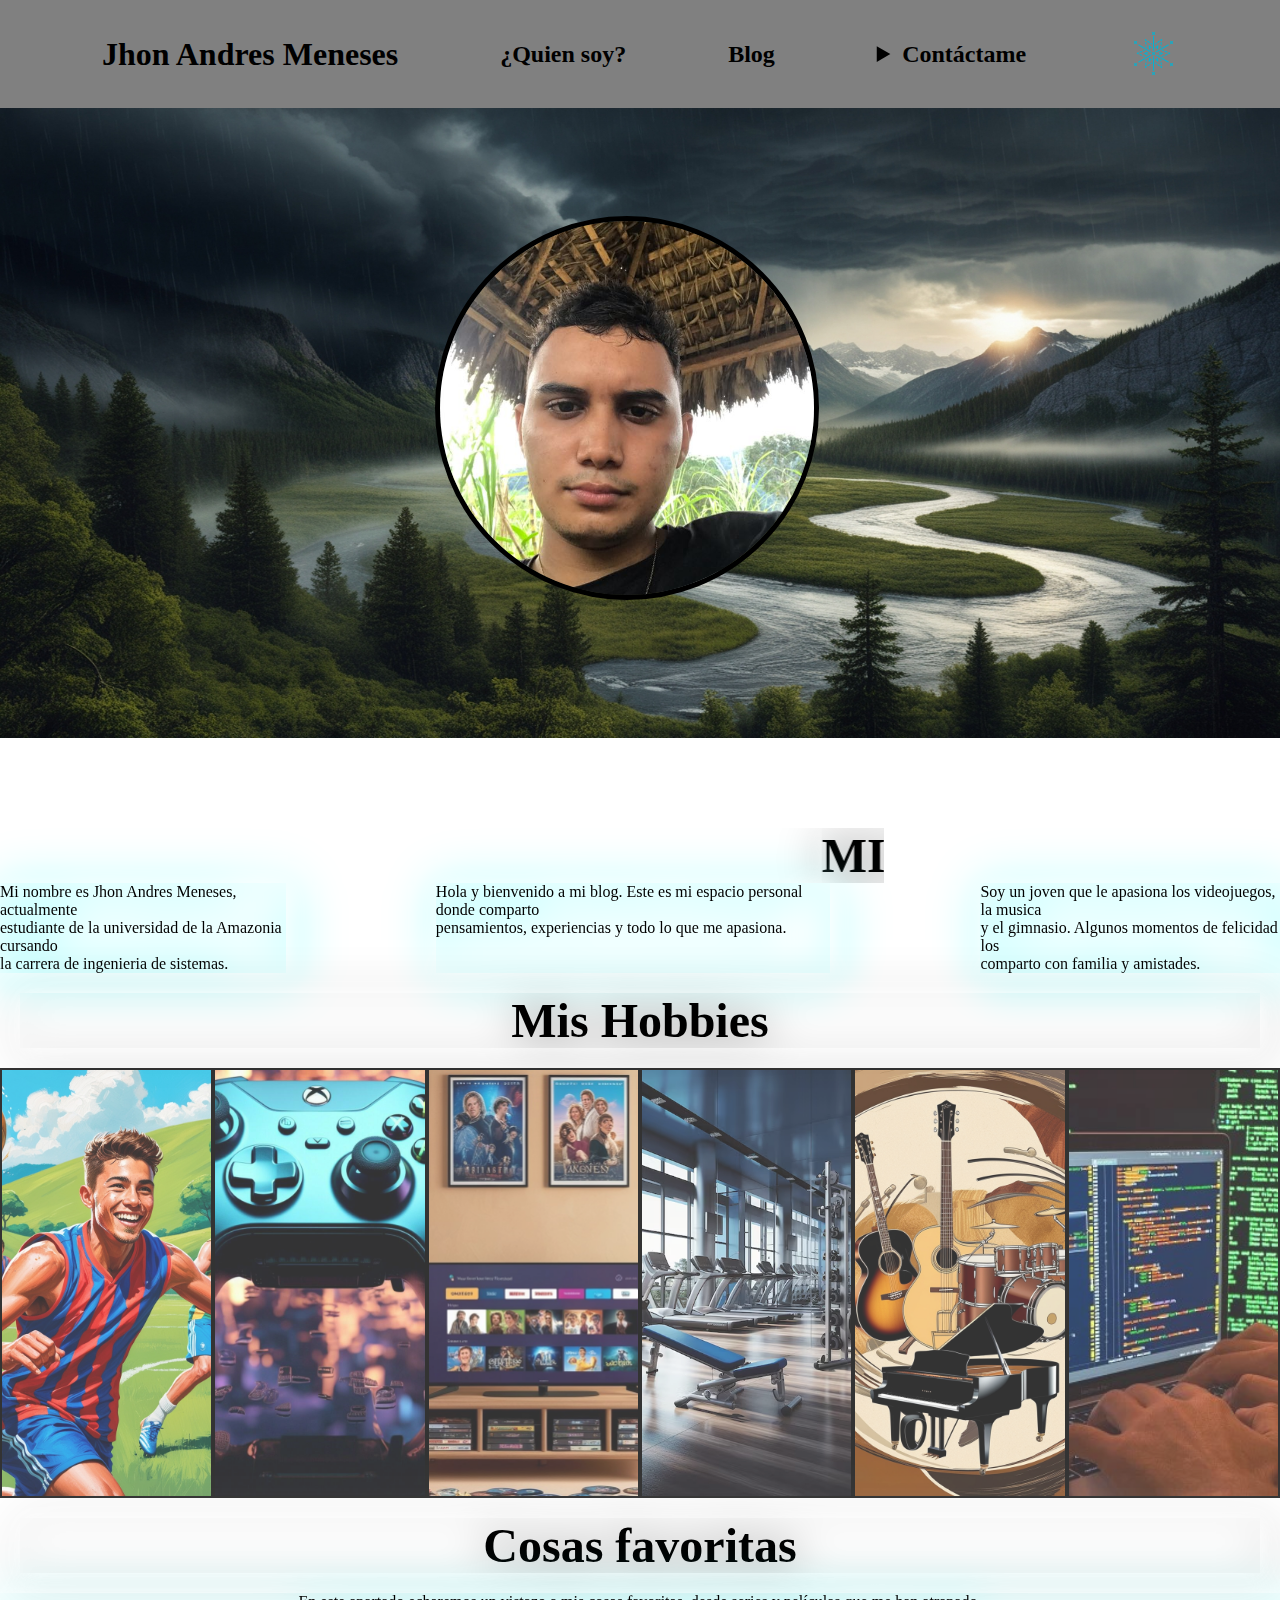
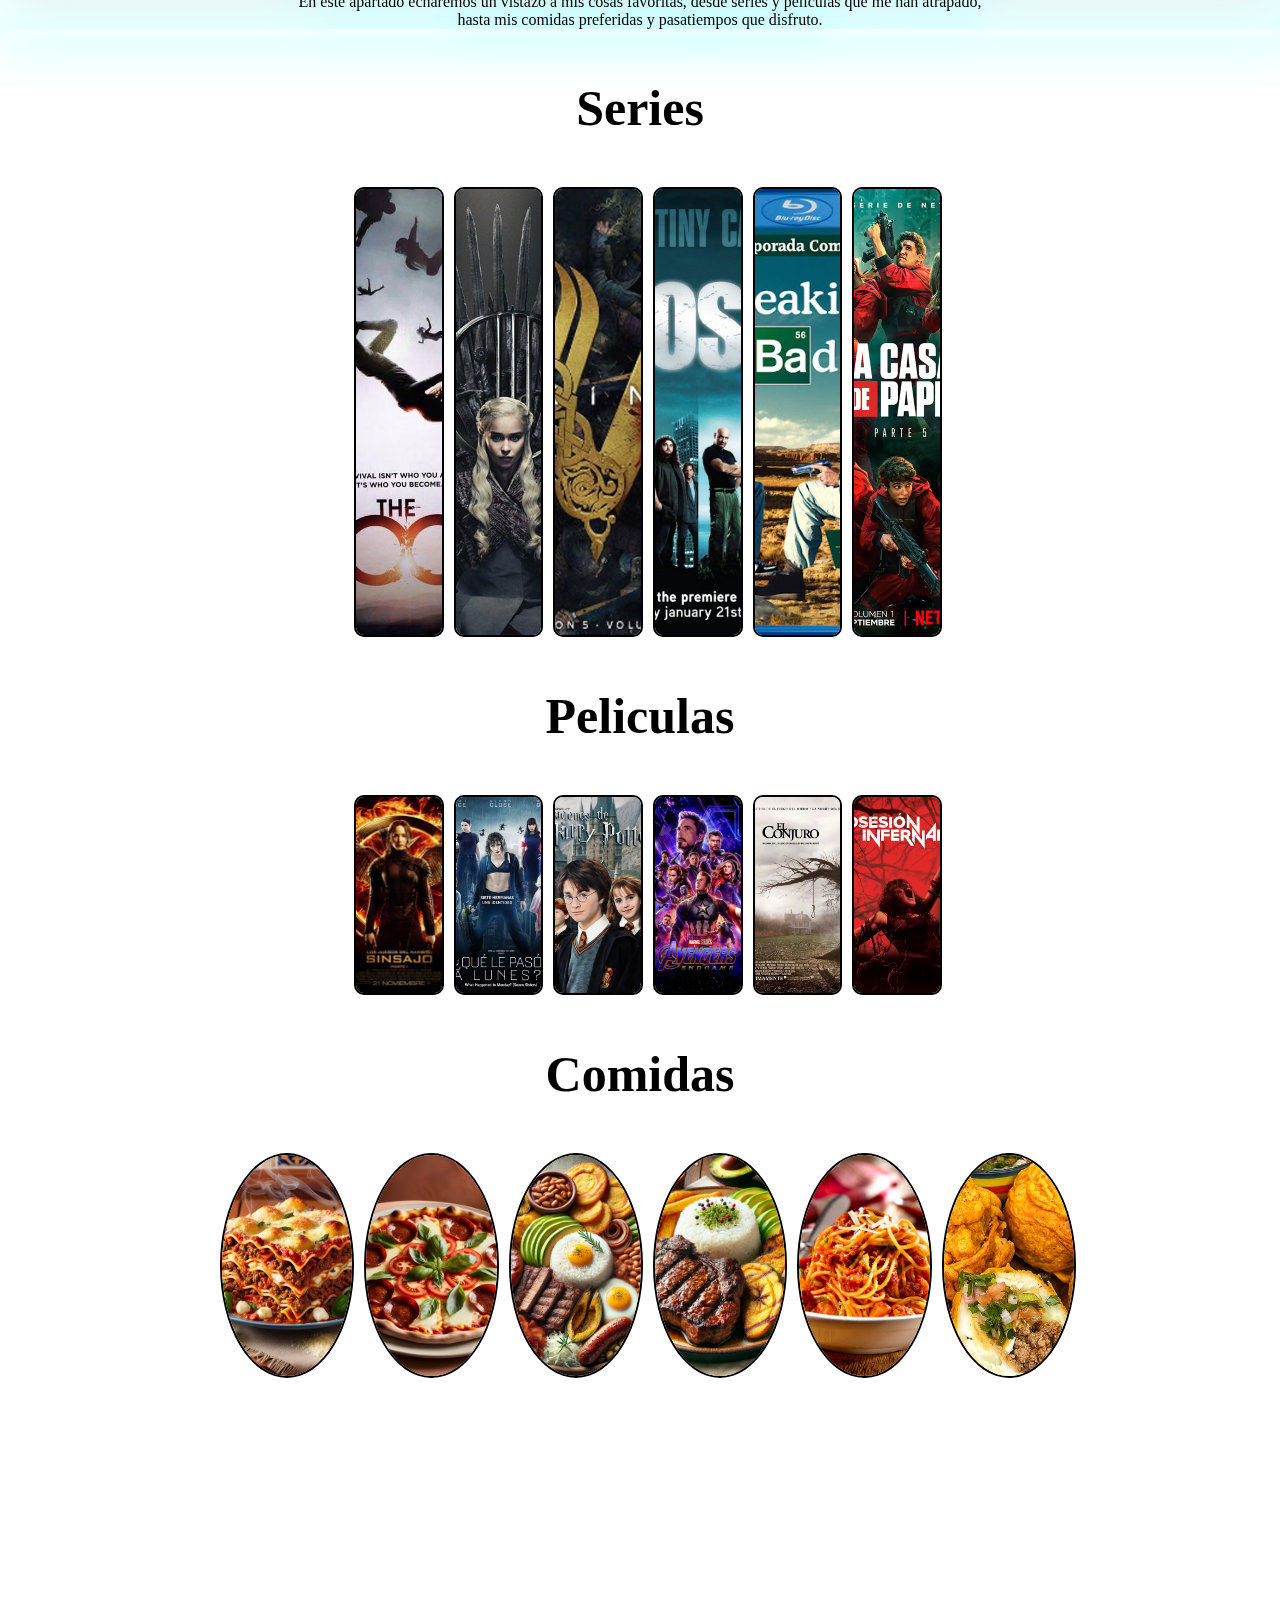
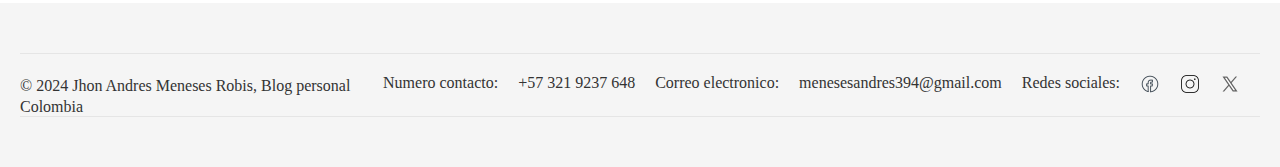
==== commit c76bdf31: "creé un nuevo index para agregar informacion sobre mi como: quien soy, intereses y pasa tiempos, mi " ====
--- a/Index.html
+++ b/Index.html
@@ -4,15 +4,16 @@
 <head>
     <meta charset="UTF-8">
     <meta name="viewport" content="width=device-width, initial-scale=1.0">
-    <title>Pagina web</title>
+    <title>Blog Personal</title>
     <link rel="stylesheet" href="/Styles.css">
+    <link rel="icon" href="IMG/blog.png">
 </head>
 
 <body>
     <div id="container">
         <header id="container-cabecera">
             <h1 id="name">Jhon Andres Meneses</h1>
-            <h2 id="quien-soy"> ¿Quien soy?</h2>
+            <a target="_black" id="quien" href="index2.html"><h2 id="quien-soy">¿Quien soy?</h2></a>
             <h2 id="blog">Blog</h2>
             <details>
                 <summary>Contáctame</summary>
--- a/Styles.css
+++ b/Styles.css
@@ -1,4 +1,3 @@
-
 * {
     margin: 0;
     padding: 0;
@@ -21,57 +20,64 @@
     align-items: center;
     flex-wrap: wrap;
 }
-#name, #blog {
-    transition: color 0.5s ease-in-out; 
-}
-
-#name:hover, #blog:hover {
-    animation: cambioColores 2s infinite;
-}
-
-#quien-soy{
-    cursor: pointer;
-    transition: color 0.5s ease-in-out; 
-}
-
-#quien-soy:hover {
-    animation: cambioColores 2s infinite; 
+
+#name,
+#blog {
+    transition: color 0.5s ease-in-out;
 }
 
 summary {
     font-weight: bold;
     font-size: 150%;
     cursor: pointer;
-    transition: color 0.5s ease-in-out; 
-}
-
+    transition: color 0.5s ease-in-out;
+}
+
+#quien-soy {
+    cursor: pointer;
+    color: black;
+    transition: color 0.5s ease-in-out;
+}
+
+#quien{
+    text-decoration: none;
+}
+
+#name:hover,
+#blog:hover,
+#quien-soy:hover,
 summary:hover {
-    animation: cambioColores 2s infinite; 
+    animation: cambioColores 2s infinite;
 }
 
 @keyframes cambioColores {
     0% {
-        color: blue; 
-    }
+        color: blue;
+    }
+
     25% {
         color: red;
     }
+
     50% {
-        color: green; 
-    }
+        color: green;
+    }
+
     75% {
-        color: white; 
-    }
+        color: white;
+    }
+
     100% {
-        color: yellow; 
-    }
-}
-
-.redes{
+        color: yellow;
+    }
+}
+
+.redes {
     cursor: pointer;
 }
+
 .redes:hover {
-     transform: translate(0,-10%);
+    transform: translate(0, -10%);
 }
 
 #container-article {
@@ -160,7 +166,8 @@
     filter: contrast(120%);
 }
 
-#titulo-hobbies, #titulo-fav {
+#titulo-hobbies,
+#titulo-fav {
     font-size: 300%;
     text-align: center;
     margin: 20px;
@@ -168,7 +175,7 @@
     filter: drop-shadow(2px 2px 20px gray);
 }
 
-#container-article4{
+#container-article4 {
     margin: 20px 0 0 200px;
     width: 70%;
     height: 450px;
@@ -177,7 +184,7 @@
     gap: 10px;
 }
 
-#container-article4 img{
+#container-article4 img {
     width: 10%;
     height: 100%;
     object-fit: cover;
@@ -187,23 +194,25 @@
     border: solid 2px;
 }
 
-#container-article4 img:hover{
-width: 25%;
-}
-
-#titulo-series, #titulo-peliculas, #titulo-comidas{
+#container-article4 img:hover {
+    width: 25%;
+}
+
+#titulo-series,
+#titulo-peliculas,
+#titulo-comidas {
     margin: 50px;
     font-size: 50px;
     text-align: center;
 }
 
-#text-fav{
+#text-fav {
     text-align: center;
-     box-shadow: 2px 2px 20px white;
+    box-shadow: 2px 2px 20px white;
     filter: drop-shadow(2px 2px 20px cyan);
 }
 
-#container-article5{
+#container-article5 {
     margin: 20px 0 0 200px;
     width: 70%;
     height: 200px;
@@ -212,7 +221,7 @@
     gap: 10px;
 }
 
-#container-article5 img{
+#container-article5 img {
     width: 10%;
     height: 100%;
     object-fit: cover;
@@ -222,11 +231,11 @@
     border: solid 2px;
 }
 
-#container-article5 img:hover{
-width: 15%;
-}
-
-#container-article6{
+#container-article5 img:hover {
+    width: 15%;
+}
+
+#container-article6 {
     margin: 20px 0 0 200px;
     width: 70%;
     height: 450px;
@@ -235,7 +244,7 @@
     gap: 10px;
 }
 
-#container-article6 img{
+#container-article6 img {
     width: 15%;
     height: 50%;
     object-fit: cover;
@@ -245,10 +254,9 @@
     border: solid 2px;
 }
 
-#container-article6 img:hover{
-width: 25%;
-}
-
+#container-article6 img:hover {
+    width: 25%;
+}
 
 .site-footer {
     background-color: #f5f5f5;
@@ -308,34 +316,34 @@
     }
 
     #img-paisaje {
-        height: 50vh; 
+        height: 50vh;
     }
 
     #img-perfil {
         top: 15%;
         left: 50%;
         transform: translateX(-50%);
-        width: 40%; 
+        width: 40%;
     }
 
     #titulo-blog {
-        font-size: 250%; 
+        font-size: 250%;
         margin: 70px;
     }
 
     #container-article3 {
         flex-direction: row;
-        column-gap: 50px; 
+        column-gap: 50px;
         row-gap: 10px;
         margin-bottom: 100px;
     }
 
     #container-hobbies {
-        flex-direction: row; 
+        flex-direction: row;
         width: 100%;
         height: auto;
     }
-    
+
     .hobbies {
         width: 0px;
         flex-grow: 1;
@@ -344,40 +352,50 @@
         transition: .5s ease;
         border: solid 2px;
     }
-    
+
     #titulo-hobbies {
         font-size: 180%;
     }
-    
-    #introduccion, #bienvenido, #introduccion2 {
-        font-size: 120%; 
-    }
-
-    #container-article4, #container-article5, #container-article6 {
+
+    #introduccion,
+    #bienvenido,
+    #introduccion2 {
+        font-size: 120%;
+    }
+
+    #container-article4,
+    #container-article5,
+    #container-article6 {
         display: grid;
-        grid-template-columns: repeat(2, 1fr); 
-        place-items: center;  
+        grid-template-columns: repeat(2, 1fr);
+        place-items: center;
         width: 100%;
         height: auto;
-        gap: 20px;  
+        gap: 20px;
         margin: 20px 0;
     }
 
-    #container-article4 img, #container-article5 img, #container-article6 img {
-        width: 50%;  
-        height: auto;
-        transition: width 0.5s ease-in-out; 
-    }
-
-    #titulo-series, #titulo-peliculas, #titulo-comidas {
-        font-size: 30px; 
+    #container-article4 img,
+    #container-article5 img,
+    #container-article6 img {
+        width: 50%;
+        height: auto;
+        transition: width 0.5s ease-in-out;
+    }
+
+    #titulo-series,
+    #titulo-peliculas,
+    #titulo-comidas {
+        font-size: 30px;
         text-align: center;
         margin: 30px;
-        grid-column: span 2; 
-    }
-
-    #container-article4 img:hover, #container-article5 img:hover, #container-article6 img:hover {
-        width: 70%; 
+        grid-column: span 2;
+    }
+
+    #container-article4 img:hover,
+    #container-article5 img:hover,
+    #container-article6 img:hover {
+        width: 70%;
     }
 
     .footer-legal {
@@ -457,26 +475,32 @@
         flex-grow: 0;
         border: solid 5px;
     }
-   
+
     #titulo-hobbies {
         font-size: 50px;
     }
 
-    #container-article4, #container-article5, #container-article6 {
-        flex-direction: column; 
+    #container-article4,
+    #container-article5,
+    #container-article6 {
+        flex-direction: column;
         width: 100%;
         height: auto;
         margin: 20px 0;
         align-items: center;
     }
 
-    #container-article4 img, #container-article5 img, #container-article6 img {
-        width: 60%; 
-        height: auto;
-    }
-
-    #titulo-series, #titulo-peliculas, #titulo-comidas {
-        font-size: 50px; 
+    #container-article4 img,
+    #container-article5 img,
+    #container-article6 img {
+        width: 60%;
+        height: auto;
+    }
+
+    #titulo-series,
+    #titulo-peliculas,
+    #titulo-comidas {
+        font-size: 50px;
         margin: 30px;
     }
 
@@ -484,36 +508,76 @@
         font-size: 100%;
     }
 
-    #container-article4 img:hover, #container-article5 img:hover,#container-article6 img:hover{
+    #container-article4 img:hover,
+    #container-article5 img:hover,
+    #container-article6 img:hover {
         width: 70%;
-        }
-
-        .footer-legal {
-            flex-direction: column;
-            text-align: center;
-        }
-    
-        .footer-legal ul {
-            flex-direction: column;
-            align-items: center;
-        }
-    
-        .footer-legal ul li {
-            margin-right: 0;
-            margin-bottom: 10px;
-        }
-    
-        .footer-legal ul li:last-child {
-            margin-bottom: 0;
-        }
-    
-        .site-footer {
-            padding: 10px;
-        }
-    
-        hr {
-            margin-bottom: 20px;
-        }
-}
-
-
+    }
+
+    .footer-legal {
+        flex-direction: column;
+        text-align: center;
+    }
+
+    .footer-legal ul {
+        flex-direction: column;
+        align-items: center;
+    }
+
+    .footer-legal ul li {
+        margin-right: 0;
+        margin-bottom: 10px;
+    }
+
+    .footer-legal ul li:last-child {
+        margin-bottom: 0;
+    }
+
+    .site-footer {
+        padding: 10px;
+    }
+
+    hr {
+        margin-bottom: 20px;
+    }
+}
+
+/*------------------------- INDEX2-¿QUIEN SOY? ------------------------ */
+
+.container2 {
+    font-family: Arial, sans-serif;
+    margin: 0;
+    padding: 0;
+    background-color: #f4f4f4;
+    color: #333;
+}
+.container-header {
+    background-color: #4CAF50;
+    color: white;
+    padding: 20px;
+    text-align: center;
+}
+.container-section {
+    max-width: 800px;
+    margin: 20px auto;
+    padding: 20px;
+    background-color: white;
+    box-shadow: 0 0 10px rgba(0, 0, 0, 0.1);
+}
+.titulo {
+    text-align: center;
+}
+.text-info {
+    text-align: justify;
+    line-height: 1.6;
+}
+
+.scroll-container {
+    width: 100%; 
+    height: 150px; 
+    overflow: auto; 
+    border: 1px solid #ccc; 
+    padding: 10px; 
+    background-color: #f9f9f9; 
+}
+
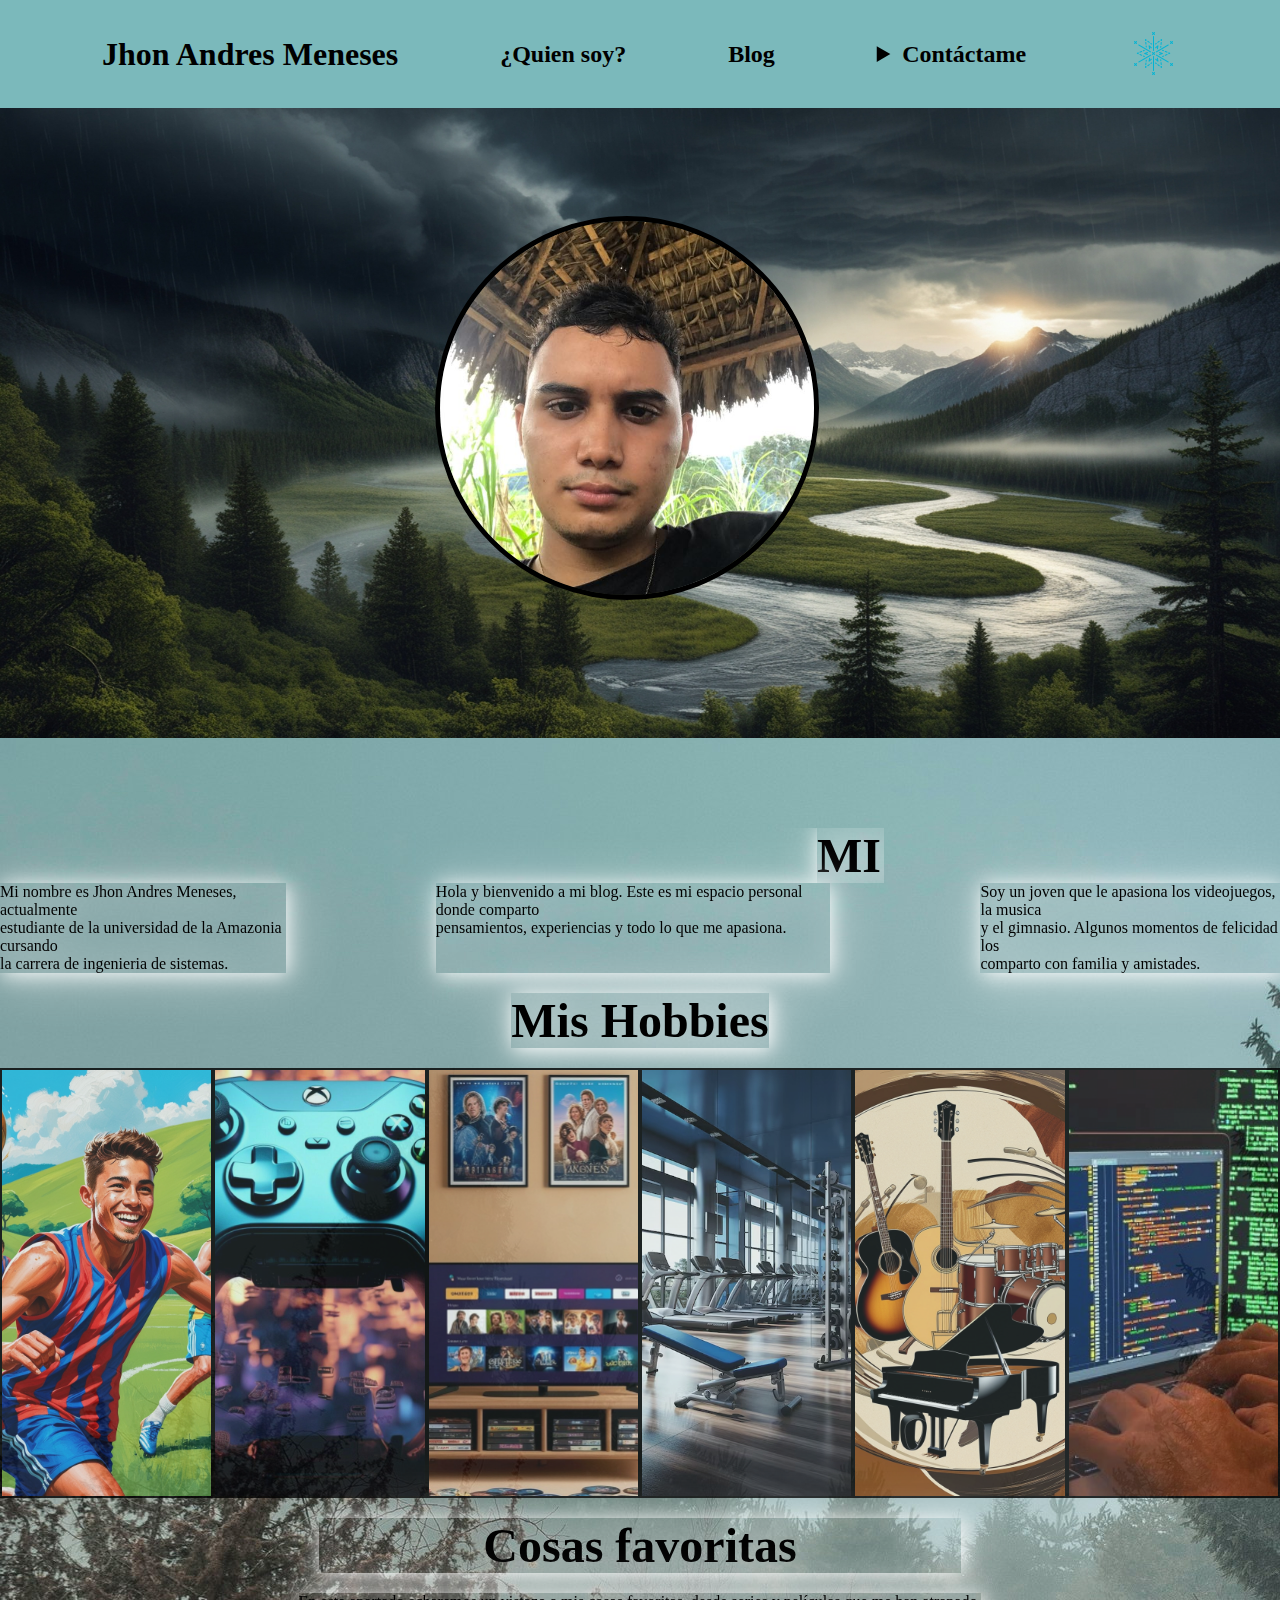
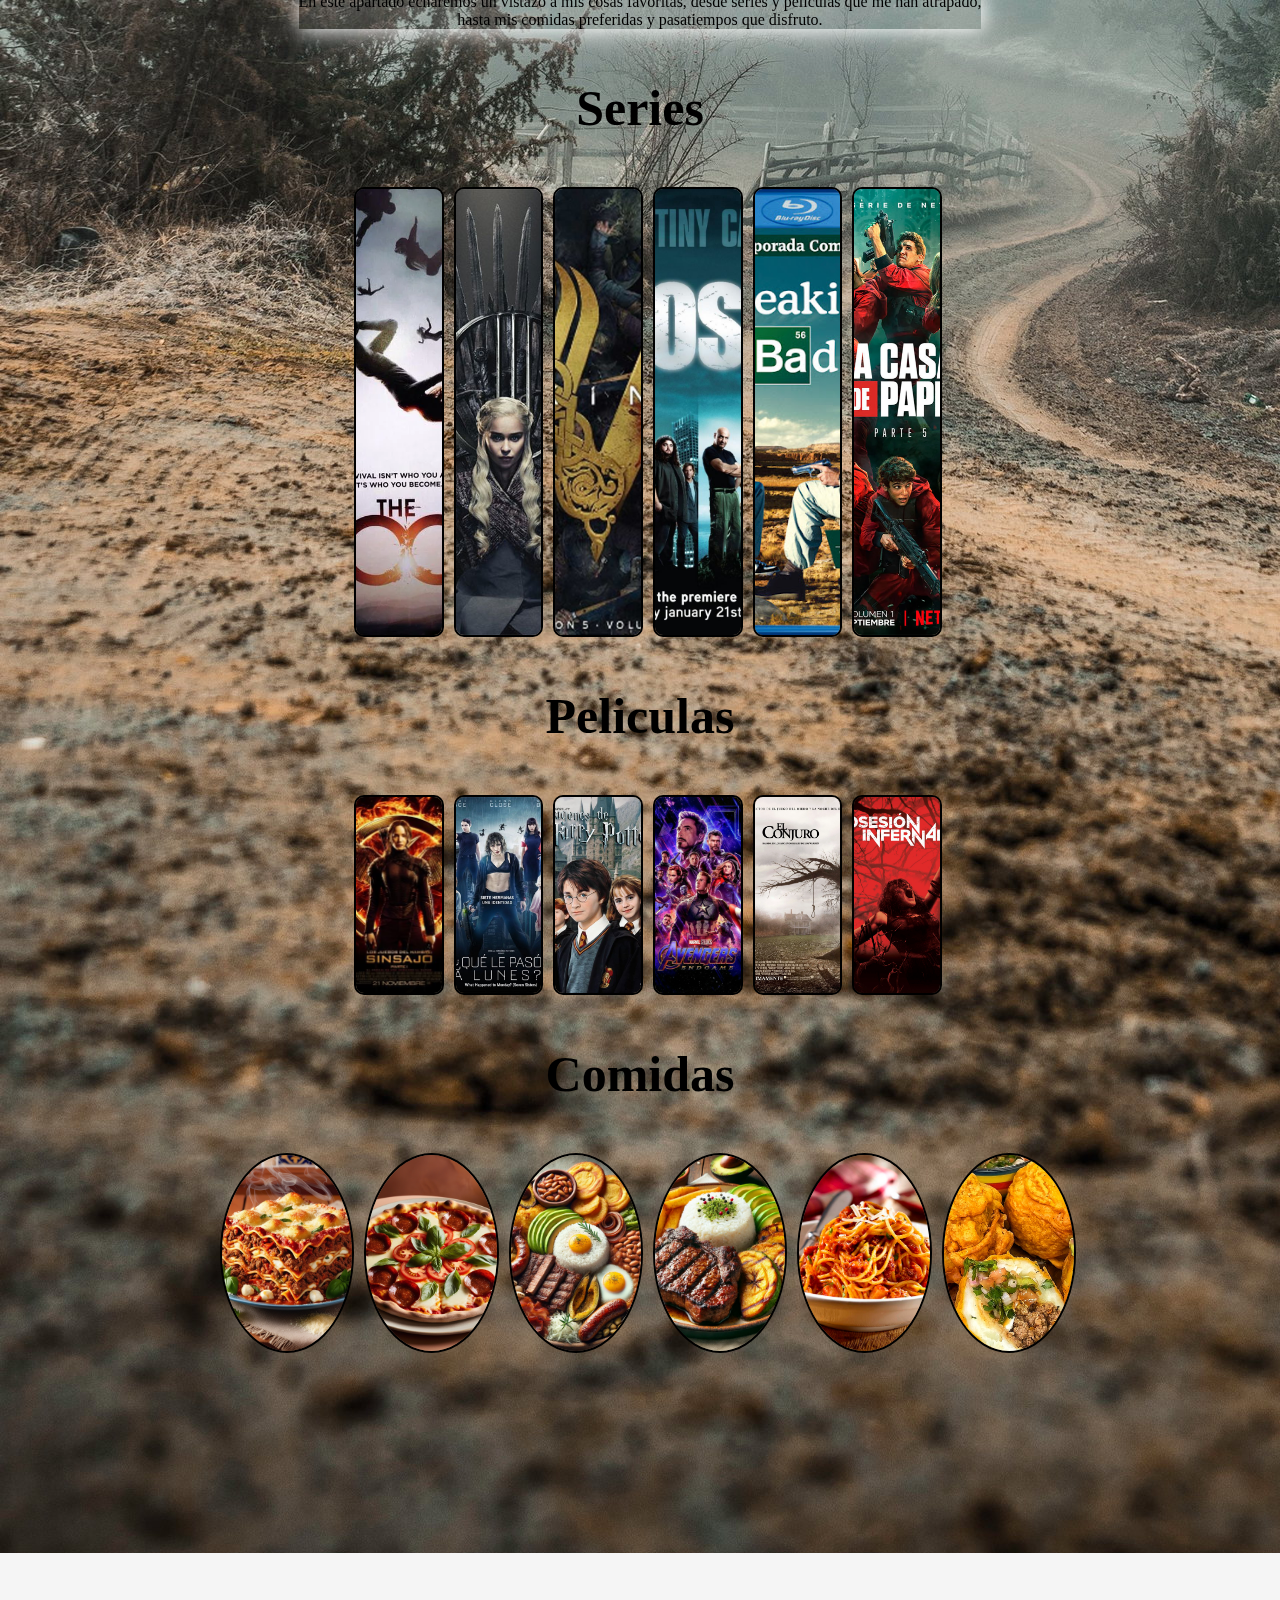
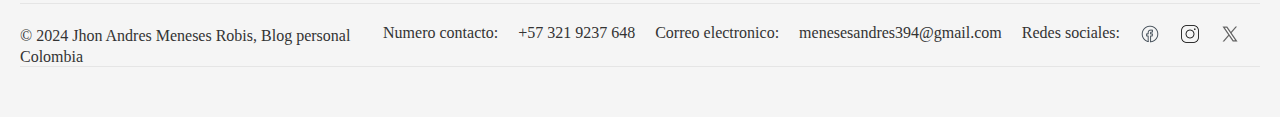
==== commit e15bb096: "Carpinteria realizada. Blog terminado" ====
--- a/Index.html
+++ b/Index.html
@@ -48,7 +48,7 @@
                     <p id="introduccion2">Soy un joven que le apasiona los videojuegos, la musica <br>y el gimnasio.
                         Algunos momentos de felicidad los <br>comparto con familia y amistades.</p>
                 </article>
-                <article>
+                <article id="art1">
                     <h1 id="titulo-hobbies">Mis Hobbies</h1>
                 </article>
                 <article id="container-hobbies">
@@ -59,7 +59,7 @@
                     <img class="hobbies" src="/IMG/musica.jpg" alt="Hobbies musica">
                     <img class="hobbies" src="/IMG/programar.jpg" alt="Hobbies programar">
                 </article>
-                <article>
+                <article id="art2">
                     <h1 id="titulo-fav">Cosas favoritas</h1>
                     <p id="text-fav">En este apartado echaremos un vistazo a mis cosas favoritas, desde series y películas que me han
                         atrapado, <br>hasta mis comidas preferidas y pasatiempos que disfruto. </p>
@@ -75,7 +75,7 @@
                     <img src="IMG/breaking.jpg" alt="serie breaking bad">
                     <img src="IMG/papel.webp" alt="serie la casa de papel">
                 </article>
-                <article></article>
+                <article>
                     <h2 id="titulo-peliculas">Peliculas</h2>
                 </article>
                 <article id="container-article5">
@@ -86,7 +86,7 @@
                     <img src="IMG/conjuro.webp" alt="pelicula el conjuro 1">
                     <img src="IMG/infernal.jpg" alt="pelicula posesion infernal">
                 </article>
-                <article></article>
+                <article>
                     <h2 id="titulo-comidas">Comidas</h2>
                 </article>
                 <article id="container-article6">
@@ -104,7 +104,7 @@
                 <p>© 2024 Jhon Andres Meneses Robis, Blog personal</p>
                 <ul>
                     <li>Numero contacto:</li>
-                    <li><a target="_black" href="https://wa.me/3219237648">+57 321 9237 648</a></li>
+                    <li><a target="_black" href="https://wa.me/+573219237648">+57 321 9237 648</a></li>
                     <li>Correo electronico:</li>
                     <li><a  href="mailto:menesesandres394@gmail.com">menesesandres394@gmail.com</a></li>
                     <li>Redes sociales:</li>
--- a/Styles.css
+++ b/Styles.css
@@ -9,12 +9,13 @@
     background-color: white;
     width: 100%;
     height: 100%;
+    background-image: url("IMG/fondo2.jpg");
 }
 
 #container-cabecera {
     width: 100%;
     height: 12vh;
-    background-color: rgb(128, 128, 128);
+    background-color: #7bb9bb;
     display: flex;
     justify-content: space-evenly;
     align-items: center;
@@ -39,14 +40,15 @@
     transition: color 0.5s ease-in-out;
 }
 
-#quien{
+#quien {
     text-decoration: none;
 }
 
 #name:hover,
 #blog:hover,
 #quien-soy:hover,
-summary:hover {
+summary:hover,
+.titulo-bio:hover {
     animation: cambioColores 2s infinite;
 }
 
@@ -120,19 +122,17 @@
     display: grid;
     align-items: center;
     justify-content: space-evenly;
-    background-color: rgb(255, 255, 255);
 }
 
 #titulo-blog {
     font-size: 300%;
     box-shadow: 2px 2px 20px white;
-    filter: drop-shadow(2px 2px 20px gray);
+    filter: drop-shadow(2px 2px 20px white);
 }
 
 #container-article3 {
     width: 100%;
     height: 10vh;
-    background-color: rgb(255, 255, 255);
     display: flex;
     column-gap: 150px;
 }
@@ -141,7 +141,7 @@
 #introduccion2,
 #bienvenido {
     box-shadow: 2px 2px 20px white;
-    filter: drop-shadow(2px 2px 20px cyan);
+    filter: drop-shadow(2px 2px 20px white);
 }
 
 #container-hobbies {
@@ -164,6 +164,15 @@
     width: 300px;
     opacity: 1;
     filter: contrast(120%);
+    box-shadow: 2px 2px 20px cyan;
+    filter: drop-shadow(2px 2px 20px cyan);
+}
+
+#art1,
+#art2 {
+    display: grid;
+    align-items: center;
+    justify-content: space-evenly;
 }
 
 #titulo-hobbies,
@@ -172,7 +181,7 @@
     text-align: center;
     margin: 20px;
     box-shadow: 2px 2px 20px white;
-    filter: drop-shadow(2px 2px 20px gray);
+    filter: drop-shadow(2px 2px 20px white);
 }
 
 #container-article4 {
@@ -196,6 +205,8 @@
 
 #container-article4 img:hover {
     width: 25%;
+    box-shadow: 2px 2px 20px cyan;
+    filter: drop-shadow(2px 2px 20px cyan);
 }
 
 #titulo-series,
@@ -209,7 +220,7 @@
 #text-fav {
     text-align: center;
     box-shadow: 2px 2px 20px white;
-    filter: drop-shadow(2px 2px 20px cyan);
+    filter: drop-shadow(2px 2px 20px white);
 }
 
 #container-article5 {
@@ -233,12 +244,14 @@
 
 #container-article5 img:hover {
     width: 15%;
+    box-shadow: 2px 2px 20px cyan;
+    filter: drop-shadow(2px 2px 20px cyan);
 }
 
 #container-article6 {
     margin: 20px 0 0 200px;
     width: 70%;
-    height: 450px;
+    height: 400px;
     display: flex;
     justify-content: center;
     gap: 10px;
@@ -256,6 +269,8 @@
 
 #container-article6 img:hover {
     width: 25%;
+    box-shadow: 2px 2px 20px cyan;
+    filter: drop-shadow(2px 2px 20px cyan);
 }
 
 .site-footer {
@@ -332,11 +347,25 @@
     }
 
     #container-article3 {
+        display: flex;
         flex-direction: row;
+        justify-content: space-between;
+        align-items: flex-start;
         column-gap: 50px;
-        row-gap: 10px;
         margin-bottom: 100px;
-    }
+        padding: 20px;
+    }
+
+    #introduccion,
+    #bienvenido,
+    #introduccion2 {
+        box-shadow: 2px 2px 20px white;
+        filter: drop-shadow(2px 2px 20px white);
+        padding: 10px;
+        flex: 1;
+        text-align: center;
+    }
+
 
     #container-hobbies {
         flex-direction: row;
@@ -357,10 +386,10 @@
         font-size: 180%;
     }
 
-    #introduccion,
-    #bienvenido,
-    #introduccion2 {
-        font-size: 120%;
+    #text-fav {
+        width: 60%;
+        margin: 0 auto;
+        text-align: center;
     }
 
     #container-article4,
@@ -385,7 +414,8 @@
 
     #titulo-series,
     #titulo-peliculas,
-    #titulo-comidas {
+    #titulo-comidas,
+    #titulo-fav {
         font-size: 30px;
         text-align: center;
         margin: 30px;
@@ -550,13 +580,16 @@
     padding: 0;
     background-color: #f4f4f4;
     color: #333;
-}
+    background-image: url("IMG/fondo.jpeg");
+}
+
 .container-header {
-    background-color: #4CAF50;
+    background-color: rgb(172, 175, 176);
     color: white;
     padding: 20px;
     text-align: center;
 }
+
 .container-section {
     max-width: 800px;
     margin: 20px auto;
@@ -564,20 +597,21 @@
     background-color: white;
     box-shadow: 0 0 10px rgba(0, 0, 0, 0.1);
 }
+
 .titulo {
     text-align: center;
 }
+
 .text-info {
     text-align: justify;
     line-height: 1.6;
 }
 
 .scroll-container {
-    width: 100%; 
-    height: 150px; 
-    overflow: auto; 
-    border: 1px solid #ccc; 
-    padding: 10px; 
-    background-color: #f9f9f9; 
-}
-
+    width: 100%;
+    height: 150px;
+    overflow: auto;
+    border: 1px solid #ccc;
+    padding: 10px;
+    background-color: #f9f9f9;
+}